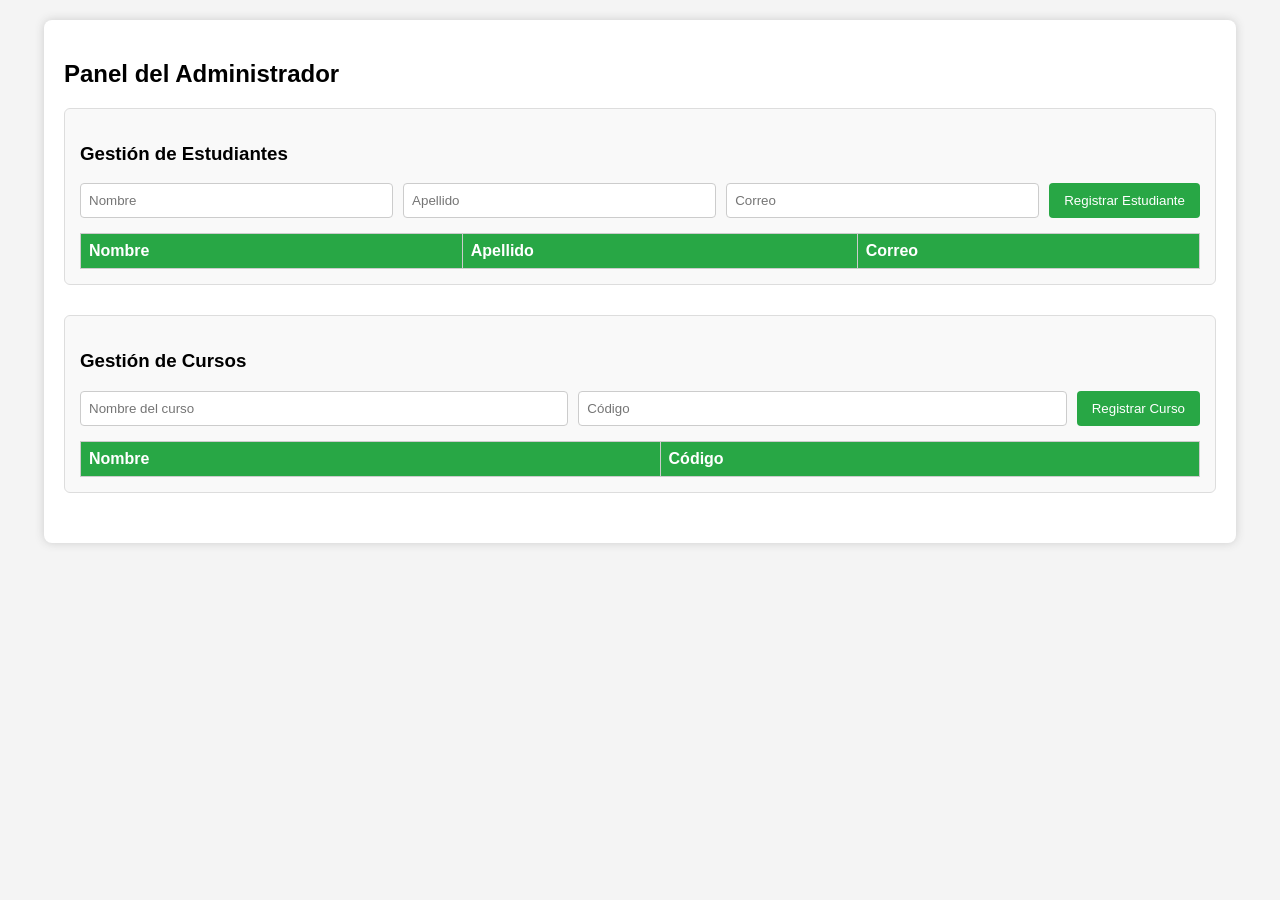
==== Frontend/admin.html @ 49c3d5e2 "Carga inicial del Proyecto" ====
<!DOCTYPE html>
<html lang="es">
<head>
    <meta charset="UTF-8">
    <meta name="viewport" content="width=device-width, initial-scale=1.0">
    <title>Panel Administrador</title>
    <link rel="stylesheet" href="styles.css">
</head>
<body>
    <div class="admin-container">
        <h2>Panel del Administrador</h2>

    <!-- Sección de Estudiantes -->
        <section>
            <h3>Gestión de Estudiantes</h3>
            <form id="formEstudiante">
                <input type="text" id="nombreEst" placeholder="Nombre" required>
                <input type="text" id="apellidoEst" placeholder="Apellido" required>
                <input type="email" id="correoEst" placeholder="Correo" required>
            <button type="submit">Registrar Estudiante</button>
            </form>
            <table id="tablaEstudiantes">
                <thead>
                    <tr>                               
                        <th>Nombre</th>
                        <th>Apellido</th>
                        <th>Correo</th>
                    </tr>
                </thead>
                <tbody></tbody>
            </table>
        </section>

        <!-- Sección de Cursos -->
        <section>
            <h3>Gestión de Cursos</h3>
            <form id="formCurso">
                <input type="text" id="nombreCurso" placeholder="Nombre del curso" required>
                <input type="text" id="codigoCurso" placeholder="Código" required>
                <button type="submit">Registrar Curso</button>
            </form>
            <table id="tablaCursos">
                <thead>
                    <tr>
                        <th>Nombre</th>
                        <th>Código</th>
                    </tr>
                </thead>
                <tbody></tbody>
            </table>
        </section>

    </div>
    
    <script src="script-admin.js"></script>
    
</body>
</html>
---- Frontend/styles.css ----
/*  =========================
    Pagina Index
    =========================    */
/* Estilo general para todo el sistema */
body {
    font-family: Arial, sans-serif;
    background: #f4f4f4;
    margin: 0;
    padding: 0;
}

/* Contenedor exclusivo del login */
.login-container {
  max-width: 300px;
  margin: 100px auto;
  padding: 20px;
  background: white;
  border-radius: 8px;
  box-shadow: 0 2px 8px rgba(0,0,0,0.1);
  box-sizing: border-box; /* Evita que padding expanda el contenedor */
}
.login-container h2 {
    text-align: center;
    margin-bottom: 15px;
    color: #007bff;
}

/* Formularios dentro del login */
.login-container form {
    display: flex;
    flex-direction: column; /* Inputs y boton en columna */
    
}

.login-container input,
.login-container button {
    width: 100%;
    padding: 10px;
    margin-bottom: 10px;
    border: 1px solid #ccc;
    border-radius: 4px;
    box-sizing: border-box; /* Evita que el padding rompa el ancho */
} 

/* Botón del login */
.login-container button {
    background: #007BFF;
    color: white;
    font-weight: bold;
    cursor: pointer;
}

.login-container button:hover {
    background: #0056b3;
}


/*  =========================
    Pagina Administrador
    =========================    */
/* Estilo general de la página */
/* Contenedor principal del panel administrador */
.admin-container {
    width: 90%;
    margin: 20px auto;
    background: #fff;
    padding: 20px;
    border-radius: 8px;
    box-shadow: 0 0 10px #ccc;
}

/* Secciones dentro del panel */
.admin-container section {
    margin-bottom: 30px;
    padding: 15px;
    border: 1px solid #ddd;
    border-radius: 6px;
    background: #f9f9f9;
}

/* Formularios del administrador */
.admin-container form {
    display: flex;
    gap: 10px;              /* Espacio entre inputs */
    flex-wrap: wrap;        /* Permite que los inputs bajen si no caben */
}
.admin-container input {
    flex: 1;                /* Ocupa espacio proporcional */
    min-width: 200px;
    border: 1px solid #ccc;
    border-radius: 4px;
    padding: 8px;
}
.admin-container button {
    flex: 0 0 auto;         /* Botón con tamaño fijo */
    background: #28a745;    /* Verde para diferenciar del login */
    color: white;
    border: none;
    padding: 10px 15px;
    border-radius: 4px;
    cursor: pointer;
}
.admin-container button:hover {
    background: #1e7e34;    /* Verde más oscuro al pasar el mouse */
}

/* Tablas del administrador */
.admin-container table {
    width: 100%;
    margin-top: 15px;
    border-collapse: collapse;
}
.admin-container th, .admin-container td {
    border: 1px solid #ccc;
    padding: 8px;
    text-align: left;
}
.admin-container th {
    background: #28a745;    /* Encabezado verde */
    color: white;
}

/*  =========================
    Pagina Docente
    =========================    */

/* --- Docente --- */
.docente-container {
    max-width: 800px;
    margin: auto;
    background: #ffffff;
    padding: 25px;
    border-radius: 10px;
    box-shadow: 0 3px 10px rgba(0,0,0,0.1);
}
.docente-container h2 {
    text-align: center;
    margin-bottom: 20px;
    color: #007bff;
}
.docente-container h3 {
    margin: 20px 0 10px;
    color: #333;
}

/* --- Formulario de notas --- */
#formNota {
  background: #f9f9f9;
  padding: 20px;
  border: 1px solid #ddd;
  border-radius: 8px;
  margin-bottom: 25px;
}
#formNota input {
    width: 100%;
    padding: 10px;
    margin-bottom: 12px;
    border: 1px solid #ccc;
    border-radius: 5px;
}
#formNota input:focus {
    border-color: #007bff;
    outline: none;
}
#formNota button {
    width: 100%;
    padding: 12px;
    background: #007bff;
    color: #fff;
    font-weight: bold;
    border: none;
    border-radius: 6px;
    cursor: pointer;
    transition: background 0.3s ease;
}
#formNota button:hover {
    background: #0056b3;
}

/* --- Tabla de notas --- */
#tablaNotas {
    width: 100%;
    border-collapse: collapse;
    margin-top: 20px;
}
#tablaNotas thead {
    background: #007bff;
    color: #fff;
}
#tablaNotas th, #tablaNotas td {
    padding: 12px;
    border: 1px solid #ddd;
    text-align: left;
}
#tablaNotas tr:nth-child(even) {
    background: #f2f2f2;
}

/*  =========================
    Pagina Estudiante
    =========================    */

/* --- Panel Estudiante --- */
.estudiante-container {
    max-width: 600px;
    margin: auto;
    background: #ffffff;
    padding: 25px;
    border-radius: 10px;
    box-shadow: 0 3px 10px rgba(0,0,0,0.1);
}
.estudiante-container h3 {
    margin: 20px 0 10px;
    color: #333;
    font-size: 1.2rem;
}

/* --- Tabla de notas estudiante --- */
#tablaNotasEstudiante {
    width: 100%;
    border-collapse: collapse;
    margin-top: 20px;
}
#tablaNotasEstudiante thead {
    background: #007bff;
    color: #fff;
}
#tablaNotasEstudiante th, #tablaNotasEstudiante td {
    padding: 12px;
    border: 1px solid #ddd;
    text-align: left;
}
#tablaNotasEstudiante tr:nth-child(even) {
    background: #f2f2f2;
}
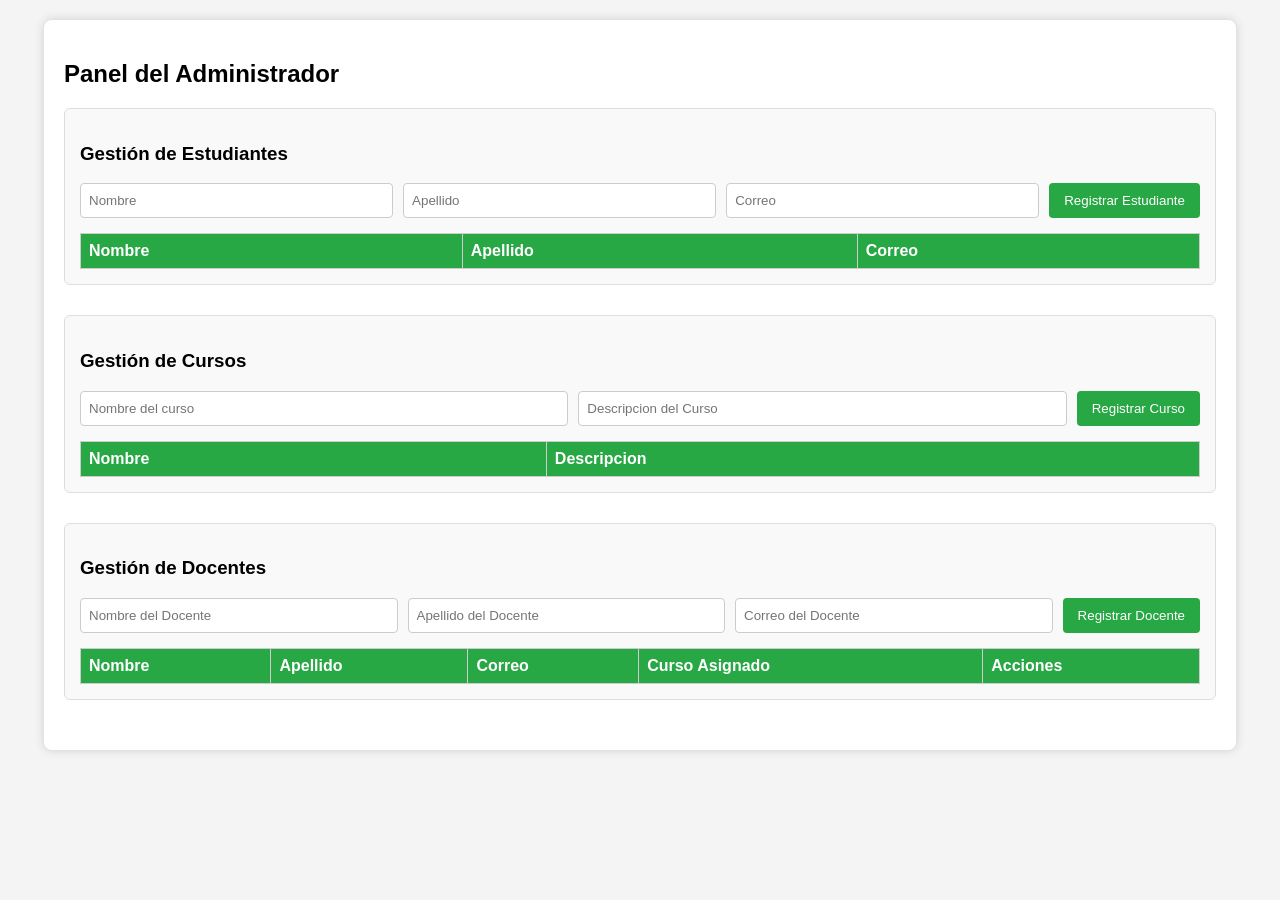
==== commit 7c5d894b: "Integrando backend y frontend" ====
--- a/Frontend/admin.html
+++ b/Frontend/admin.html
@@ -14,9 +14,9 @@
         <section>
             <h3>Gestión de Estudiantes</h3>
             <form id="formEstudiante">
-                <input type="text" id="nombreEst" placeholder="Nombre" required>
-                <input type="text" id="apellidoEst" placeholder="Apellido" required>
-                <input type="email" id="correoEst" placeholder="Correo" required>
+                <input type="text" id="nombreEstudiante" placeholder="Nombre" required>
+                <input type="text" id="apellidoEstudiante" placeholder="Apellido" required>
+                <input type="email" id="correoEstudiante" placeholder="Correo" required>
             <button type="submit">Registrar Estudiante</button>
             </form>
             <table id="tablaEstudiantes">
@@ -36,14 +36,37 @@
             <h3>Gestión de Cursos</h3>
             <form id="formCurso">
                 <input type="text" id="nombreCurso" placeholder="Nombre del curso" required>
-                <input type="text" id="codigoCurso" placeholder="Código" required>
+                <input type="text" id="descripcionCurso" placeholder="Descripcion del Curso" required>
                 <button type="submit">Registrar Curso</button>
             </form>
             <table id="tablaCursos">
                 <thead>
                     <tr>
                         <th>Nombre</th>
-                        <th>Código</th>
+                        <th>Descripcion</th>
+                    </tr>
+                </thead>
+                <tbody></tbody>
+            </table>
+        </section>
+
+        <!-- Sección de Docentes -->
+        <section>
+            <h3>Gestión de Docentes</h3>
+            <form id="formDocente">
+                <input type="text" id="nombreDocente" placeholder="Nombre del Docente" required>
+                <input type="text" id="apellidoDocente" placeholder="Apellido del Docente" required>
+                <input type="email" id="correoDocente" placeholder="Correo del Docente" required>
+                <button type="submit">Registrar Docente</button>
+            </form>
+            <table id="tablaDocentes">
+                <thead>
+                    <tr>
+                        <th>Nombre</th>
+                        <th>Apellido</th>
+                        <th>Correo</th>
+                        <th>Curso Asignado</th>
+                        <th>Acciones</th>
                     </tr>
                 </thead>
                 <tbody></tbody>
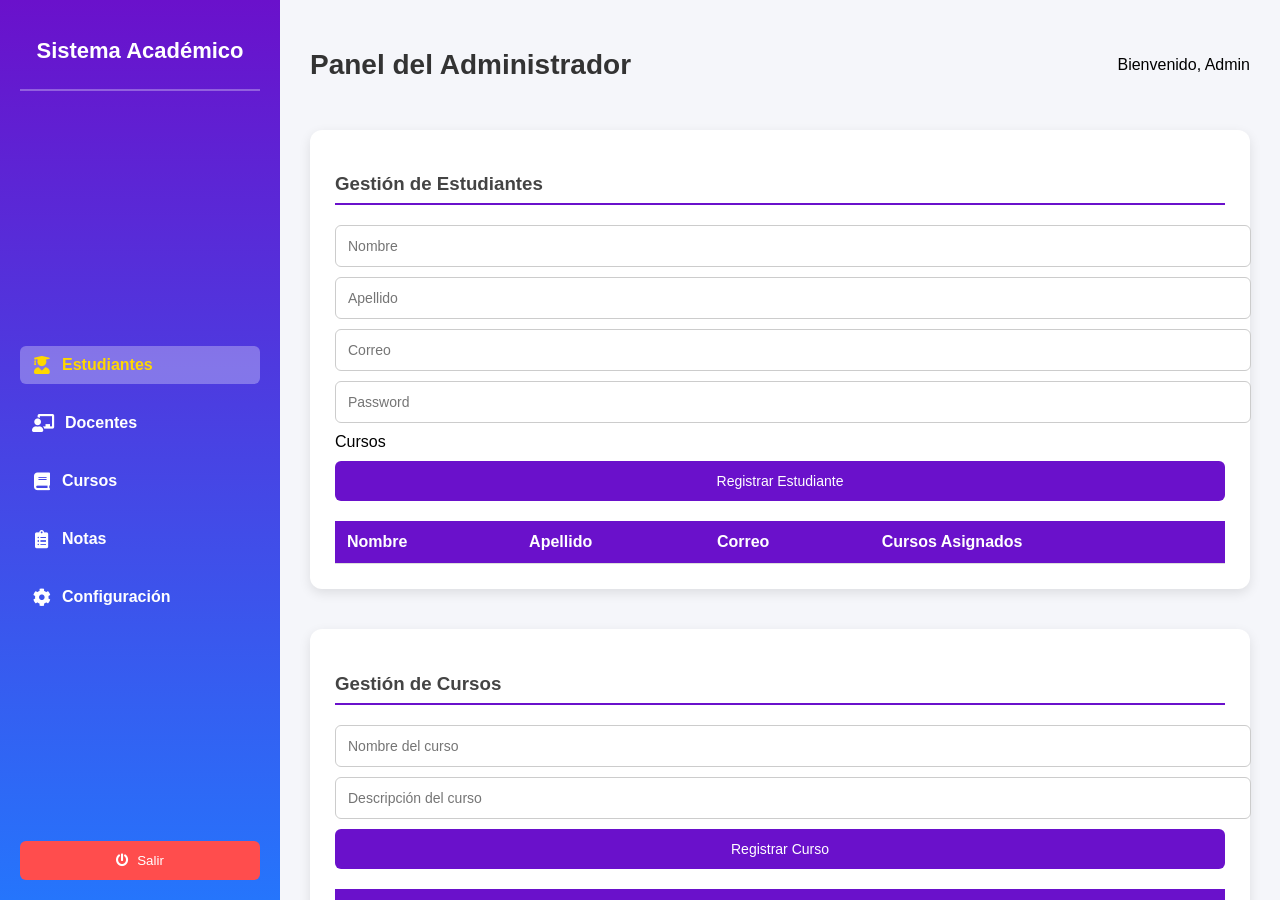
==== commit 6bd1d8b7: "Completo: Modificando interfaz" ====
--- a/Frontend/admin.html
+++ b/Frontend/admin.html
@@ -5,75 +5,110 @@
     <meta name="viewport" content="width=device-width, initial-scale=1.0">
     <title>Panel Administrador</title>
     <link rel="stylesheet" href="styles.css">
+    <link rel="stylesheet" href="https://cdnjs.cloudflare.com/ajax/libs/font-awesome/5.15.4/css/all.min.css">
 </head>
-<body>
-    <div class="admin-container">
-        <h2>Panel del Administrador</h2>
+<body class="admin-page">
+    <div class="admin-wrapper">
+        <!-- Sidebar -->
+        <aside class="sidebar">
+            <h2>Sistema Académico</h2>
+            <ul>
+                <li><a href="#estudiantes" class="active"><i class="fas fa-user-graduate"></i>Estudiantes</a></li>
+                <li><a href="#docentes"><i class="fas fa-chalkboard-teacher"></i>Docentes</a></li>
+                <li><a href="#cursos"><i class="fas fa-book"></i>Cursos</a></li>
+                <li><a href="#notas"><i class="fas fa-clipboard-list"></i>Notas</a></li>
+                <li><a href="#config"><i class="fas fa-cog"></i>Configuración</a></li>
+            </ul>
+            <button id="btnSalir"><i class="fas fa-power-off"></i> Salir</button>
+        </aside>
 
-    <!-- Sección de Estudiantes -->
-        <section>
-            <h3>Gestión de Estudiantes</h3>
-            <form id="formEstudiante">
-                <input type="text" id="nombreEstudiante" placeholder="Nombre" required>
-                <input type="text" id="apellidoEstudiante" placeholder="Apellido" required>
-                <input type="email" id="correoEstudiante" placeholder="Correo" required>
-            <button type="submit">Registrar Estudiante</button>
-            </form>
-            <table id="tablaEstudiantes">
-                <thead>
-                    <tr>                               
-                        <th>Nombre</th>
-                        <th>Apellido</th>
-                        <th>Correo</th>
-                    </tr>
-                </thead>
-                <tbody></tbody>
-            </table>
-        </section>
 
-        <!-- Sección de Cursos -->
-        <section>
-            <h3>Gestión de Cursos</h3>
-            <form id="formCurso">
-                <input type="text" id="nombreCurso" placeholder="Nombre del curso" required>
-                <input type="text" id="descripcionCurso" placeholder="Descripcion del Curso" required>
-                <button type="submit">Registrar Curso</button>
-            </form>
-            <table id="tablaCursos">
-                <thead>
-                    <tr>
-                        <th>Nombre</th>
-                        <th>Descripcion</th>
-                    </tr>
-                </thead>
-                <tbody></tbody>
-            </table>
-        </section>
+        <!-- Area Principal -->
+        <main class="main-content">
+            <header>
+                <h1>Panel del Administrador</h1>
+                <span>Bienvenido, Admin</span>
+            </header>
 
-        <!-- Sección de Docentes -->
-        <section>
-            <h3>Gestión de Docentes</h3>
-            <form id="formDocente">
-                <input type="text" id="nombreDocente" placeholder="Nombre del Docente" required>
-                <input type="text" id="apellidoDocente" placeholder="Apellido del Docente" required>
-                <input type="email" id="correoDocente" placeholder="Correo del Docente" required>
-                <button type="submit">Registrar Docente</button>
-            </form>
-            <table id="tablaDocentes">
-                <thead>
-                    <tr>
-                        <th>Nombre</th>
-                        <th>Apellido</th>
-                        <th>Correo</th>
-                        <th>Curso Asignado</th>
-                        <th>Acciones</th>
-                    </tr>
-                </thead>
-                <tbody></tbody>
-            </table>
-        </section>
+            <div class="admin-container">
+                
+                <!--Seccion de Estudiantes-->
+                <section id="estudiantes">
+                    <h3>Gestión de Estudiantes</h3>
+                    <form id="formEstudiante" class="formulario">
+                        <input type="text" id="nombreEstudiante" placeholder="Nombre" required>
+                        <input type="text" id="apellidoEstudiante" placeholder="Apellido" required>
+                        <input type="email" id="correoEstudiante" placeholder="Correo" required>
+                        <input type="password" id="passwordEstudiante" placeholder="Password" required>
 
-    </div>
+                        <label for="">Cursos</label>
+                        <div id="cursosEstudiante" class="cursos-grid"></div>
+
+                        <button type="submit">Registrar Estudiante</button>
+                    </form>
+
+                    <table id="tablaEstudiantes" class="tabla">
+                        <thead>
+                        <tr>
+                            <th>Nombre</th>
+                            <th>Apellido</th>
+                            <th>Correo</th>
+                            <th>Cursos Asignados</th>
+                        </tr>
+                        </thead>
+                        <tbody></tbody>
+                    </table>
+                </section>
+
+                <!-- Sección de Cursos-->
+                <section id="cursos">
+                    <h3>Gestión de Cursos</h3>
+                    <form id="formCurso" class="formulario">
+                        <input type="text" id="nombreCurso" placeholder="Nombre del curso" required>
+                        <input type="text" id="descripcionCurso" placeholder="Descripción del curso" required>
+                        <button type="submit">Registrar Curso</button>
+                    </form>
+
+                    <table id="tablaCursos" class="tabla">
+                        <thead>
+                            <tr>
+                                <th>Nombre</th>
+                                <th>Descripción</th>
+                            </tr>
+                        </thead>
+                        <tbody></tbody>
+                    </table>
+                </section>
+
+                <!-- Sección de Docentes -->
+                <section id="docentes">
+                    <h3>Gestión de Docentes</h3>
+                    <form id="formDocente" class="formulario">
+                        <input type="text" id="nombreDocente" placeholder="Nombre del Docente" required>
+                        <input type="text" id="apellidoDocente" placeholder="Apellido del Docente" required>
+                        <input type="email" id="correoDocente" placeholder="Correo del Docente" required>
+                        <input type="password" id="passwordDocente" placeholder="Password" required>
+
+                        <label>Cursos Asignados</label>
+                        <div id="cursosDocente" class="cursos-grid"></div>
+
+                        <button type="submit">Registrar Docente</button>
+                    </form>
+
+                    <table id="tablaDocentes" class="tabla">
+                        <thead>
+                            <tr>
+                                <th>Nombre</th>
+                                <th>Apellido</th>
+                                <th>Correo</th>
+                                <th>Cursos Asignados</th>
+                            </tr>
+                        </thead>
+                        <tbody></tbody>
+                    </table>
+                </section>
+            </div>
+        </main>
     
     <script src="script-admin.js"></script>
     
--- a/Frontend/styles.css
+++ b/Frontend/styles.css
@@ -1,6 +1,7 @@
 /*  =========================
     Pagina Index
     =========================    */
+
 /* Estilo general para todo el sistema */
 body {
     font-family: Arial, sans-serif;
@@ -9,7 +10,96 @@
     padding: 0;
 }
 
-/* Contenedor exclusivo del login */
+
+/* =======================
+/*Estilos para el Body Login*/
+body.login-page {
+  font-family: 'Roboto', sans-serif;
+  background: linear-gradient(135deg, #6a11cb, #2575fc);
+  height: 100vh;
+  margin: 0;
+  display: flex;
+  justify-content: center;
+  align-items: center;
+}
+
+.login-wrapper {
+  display: flex;
+  width: 900px;
+  height: 500px; /* altura fija para balancear */
+  background: #fff;
+  border-radius: 12px;
+  box-shadow: 0 8px 20px rgba(0,0,0,0.2);
+  overflow: hidden;
+
+}
+
+/* Columna izquierda */
+.login-left {
+  flex: 1;
+  background: linear-gradient(135deg, #6a11cb, #2575fc);
+  color: #fff;
+  padding: 40px;
+  display: flex;
+  flex-direction: column;
+  justify-content: center; /* centra verticalmente */
+  align-items: center;     /* centra horizontalmente */
+  text-align: center;
+
+}
+
+/* Columna derecha */
+.login-right {
+  flex: 1;
+  padding: 40px;
+  display: flex;
+  flex-direction: column;
+  justify-content: center; /* centra verticalmente */
+}
+.login-right h2 {
+  margin-bottom: 20px;
+  color: #333;
+}
+.login-right input {
+  width: 100%;
+  padding: 12px;
+  margin: 10px 0;
+  border: 1px solid #ccc;
+  border-radius: 6px;
+}
+.login-right input:focus {
+  border-color: #6a11cb;
+}
+
+.login-right button {
+  width: 100%;
+  padding: 12px;
+  background: #6a11cb;
+  color: #fff;
+  border: none;
+  border-radius: 6px;
+  cursor: pointer;
+  font-size: 16px;
+  transition: background 0.3s;
+}
+
+.login-right button:hover {
+  background: #2575fc;
+}
+#errorMsg {
+  color: red;
+  margin-top: 10px;
+}
+
+
+
+
+
+
+
+/*
+
+/* Contenedor exclusivo del login 
 .login-container {
   max-width: 300px;
   margin: 100px auto;
@@ -17,18 +107,19 @@
   background: white;
   border-radius: 8px;
   box-shadow: 0 2px 8px rgba(0,0,0,0.1);
-  box-sizing: border-box; /* Evita que padding expanda el contenedor */
-}
+  box-sizing: border-box; /* Evita que padding expanda el contenedor 
+} /*
+
 .login-container h2 {
     text-align: center;
     margin-bottom: 15px;
     color: #007bff;
 }
 
-/* Formularios dentro del login */
+/* Formularios dentro del login 
 .login-container form {
     display: flex;
-    flex-direction: column; /* Inputs y boton en columna */
+    flex-direction: column; /* Inputs y boton en columna 
     
 }
 
@@ -39,10 +130,10 @@
     margin-bottom: 10px;
     border: 1px solid #ccc;
     border-radius: 4px;
-    box-sizing: border-box; /* Evita que el padding rompa el ancho */
+    box-sizing: border-box; /* Evita que el padding rompa el ancho 
 } 
 
-/* Botón del login */
+/* Botón del login 
 .login-container button {
     background: #007BFF;
     color: white;
@@ -52,215 +143,414 @@
 
 .login-container button:hover {
     background: #0056b3;
-}
+}            
+    */
+     
 
 
 /*  =========================
     Pagina Administrador
     =========================    */
 /* Estilo general de la página */
-/* Contenedor principal del panel administrador */
-.admin-container {
-    width: 90%;
-    margin: 20px auto;
+/* General */
+
+body.admin-page {
+    margin: 0;
+    font-family: 'Roboto', sans-serif;
+    background: #f0f2f5;
+}
+
+.admin-wrapper {
+    display: flex;
+    height: 100vh;
+
+}
+
+/* Sidebar */
+.sidebar {
+    width: 240px;
+    background: linear-gradient(180deg, #6a11cb, #2575fc);
+    color: #fff;
+    padding: 20px;
+    display: flex;
+    flex-direction: column;
+    justify-content: space-between;
+
+}
+.sidebar ul li a.active {
+    background: rgba(255,255,255,0.3);
+    color: #ffd700;
+    font-weight: bold;
+}
+.sidebar h2 {
+    margin-bottom: 30px;
+    font-size: 22px;
+    text-align: center;
+    border-bottom: 2px solid rgba(255,255,255,0.3);
+    padding-bottom: 25px;
+
+
+}
+.sidebar ul {
+    list-style: none;
+    padding: 0;
+    margin: 0;
+
+}
+
+.sidebar ul li {
+    margin: 20px 0;
+}
+.sidebar ul li a i {
+    font-size: 18px;    /* tamaño uniforme de íconos */
+    min-width: 20px;    /* reserva espacio para que todos queden alineados */
+    text-align: center;
+}
+
+.sidebar ul li a {
+    color: #fff;
+    text-decoration: none;
+    font-weight: bold;
+    display: flex;
+    align-items: center;
+    gap: 10px;
+    padding: 10px 12px;
+    border-radius: 6px;
+    transition: background 0.3s, color 0.3s;
+}
+.sidebar ul li a:hover {
+    background: rgba(255,255,255,0.2);
+    color: #ffd700;
+
+}
+#btnSalir {
+    background: #ff4d4d;
+    color: #fff;
+    border: none;
+    padding: 12px;
+    border-radius: 6px;
+    cursor: pointer;
+    transition: background 0.3s;
+    display: flex;
+    align-items: center;
+    gap: 8px;
+    justify-content: center;
+}
+#btnSalir:hover {
+    background: #cc0000;
+}
+
+/* Área principal */
+.main-content {
+    flex: 1;
+    padding: 30px;
+    background: #f5f6fa;
+    overflow-y: auto;
+
+}
+header {
+    display: flex;
+    justify-content: space-between;
+    align-items: center;
+    margin-bottom: 30px;
+
+}
+header h1 {
+    font-size: 28px;
+    color: #333;
+
+}
+
+/* Contenedor de secciones */
+.admin-container section {
+    margin-bottom: 40px;
     background: #fff;
-    padding: 20px;
-    border-radius: 8px;
-    box-shadow: 0 0 10px #ccc;
-}
-
-/* Secciones dentro del panel */
-.admin-container section {
-    margin-bottom: 30px;
-    padding: 15px;
-    border: 1px solid #ddd;
+    padding: 25px;
+    border-radius: 12px;
+    box-shadow: 0 4px 12px rgba(0,0,0,0.1);
+
+}
+.admin-container h3 {
+    margin-bottom: 20px;
+    color: #444;
+    border-bottom: 2px solid #6a11cb;
+    padding-bottom: 8px;
+}
+
+/* Formularios */
+.formulario input,
+.formulario button {
+    display: block;
+    width: 100%;
+    margin: 10px 0;
+    padding: 12px;
     border-radius: 6px;
+    border: 1px solid #ccc;
+    font-size: 14px;
+}
+.formulario input:focus {
+    border-color: #6a11cb;
+    outline: none;
+}
+.formulario button {
+    background: #6a11cb;
+    color: #fff;
+    border: none;
+    cursor: pointer;
+    transition: background 0.3s;
+
+}
+.formulario button:hover {
+    background: #2575fc;
+}
+
+/* Tablas */
+.tabla {
+    width: 100%;
+    border-collapse: collapse;
+    margin-top: 20px;
+
+}
+.tabla th, .tabla td {
+    padding: 12px;
+    text-align: left;
+    border-bottom: 1px solid #ddd;
+}
+.tabla th {
+    background: #6a11cb;
+    color: #fff;
+}
+
+.tabla tr:nth-child(even) {
     background: #f9f9f9;
 }
 
-/* Formularios del administrador */
-.admin-container form {
-    display: flex;
-    gap: 10px;              /* Espacio entre inputs */
-    flex-wrap: wrap;        /* Permite que los inputs bajen si no caben */
-}
-.admin-container input {
-    flex: 1;                /* Ocupa espacio proporcional */
-    min-width: 200px;
-    border: 1px solid #ccc;
-    border-radius: 4px;
-    padding: 8px;
-}
-.admin-container button {
-    flex: 0 0 auto;         /* Botón con tamaño fijo */
-    background: #28a745;    /* Verde para diferenciar del login */
-    color: white;
+.tabla tr:hover {
+    background: #eef;
+}
+
+/* Botones de acción dentro de tablas */
+.btn-editar {
+    background: #2575fc;
+    color: #fff;
+    padding: 6px 10px;
     border: none;
-    padding: 10px 15px;
     border-radius: 4px;
     cursor: pointer;
 }
-.admin-container button:hover {
-    background: #1e7e34;    /* Verde más oscuro al pasar el mouse */
-}
-
-/* Tablas del administrador */
-.admin-container table {
-    width: 100%;
-    margin-top: 15px;
-    border-collapse: collapse;
-}
-.admin-container th, .admin-container td {
-    border: 1px solid #ccc;
-    padding: 8px;
-    text-align: left;
-}
-.admin-container th {
-    background: #28a745;    /* Encabezado verde */
-    color: white;
-}
+.btn-eliminar {
+    background: #ff4d4d;
+    color: #fff;
+    padding: 6px 10px;
+    border: none;
+    border-radius: 4px;
+    cursor: pointer;
+}
+.btn-editar:hover { background: #1a5edb; }
+.btn-eliminar:hover { background: #cc0000; }
+
+/*Para check box que lo genera el script */
+.opcion {
+  display: flex;
+  justify-content: space-between; /* nombre a la izquierda, checkbox a la derecha */
+  align-items: center;
+  margin-bottom: 6px;
+}
+#cursosEstudiante input[type="checkbox"],
+#cursosDocente input[type="checkbox"] {
+  display: block;
+  margin-left: auto;    /* empuja los checkboxes a la derecha */
+}
+
+
+
+
 
 /*  =========================
-    Pagina Docente
+    Panel Docente
     =========================    */
 
-/* --- Docente --- */
-.docente-container {
-    max-width: 800px;
-    margin: auto;
+/* Contenedor principal */
+.docente-panel {
+  max-width: 1200px;
+  margin: 30px auto;
+  padding: 25px;
+  background: #ffffff;
+  border-radius: 12px;
+  box-shadow: 0 6px 18px rgba(0,0,0,0.1);
+  font-family: "Segoe UI", Tahoma, Geneva, Verdana, sans-serif;
+}
+
+/* Títulos */
+.docente-panel h2 {
+  font-size: 2rem;
+  color: #2c3e50;
+  margin-bottom: 20px;
+  text-align: center;
+}
+.docente-panel h3 {
+  font-size: 1.4rem;
+  color: #34495e;
+  margin: 15px 0;
+  border-left: 4px solid #3498db;
+  padding-left: 8px;
+}
+
+/* Tablas generales */
+.docente-panel table {
+  width: 100%;
+  border-collapse: collapse;
+  margin-top: 15px;
+  font-size: 0.95rem;
+}
+.docente-panel th, 
+.docente-panel td {
+  border: 1px solid #e0e0e0;
+  padding: 10px;
+  text-align: center;
+}
+.docente-panel th {
+  background: #3498db;
+  color: #fff;
+  font-weight: 600;
+}
+.docente-panel tr:nth-child(even) {
+  background: #f9f9f9;
+}
+
+/* Botones */
+.docente-panel button {
+  background: #3498db;
+  color: #fff;
+  border: none;
+  padding: 8px 14px;
+  border-radius: 6px;
+  cursor: pointer;
+  transition: background 0.3s ease;
+}
+.docente-panel button:hover {
+  background: #2980b9;
+}
+
+/* Inputs de notas */
+.docente-panel input[type="number"] {
+  width: 70px;
+  padding: 6px;
+  border: 1px solid #ccc;
+  border-radius: 6px;
+  text-align: center;
+  font-size: 0.9rem;
+}
+.docente-panel input[readonly] {
+  background: #f0f0f0;
+  color: #555;
+}
+
+/* Secciones */
+.docente-cursos, 
+.docente-estudiantes {
+  margin-bottom: 25px;
+}
+
+/* Animación suave al cargar */
+.docente-panel tbody tr {
+  transition: background 0.2s ease;
+}
+.docente-panel tbody tr:hover {
+  background: #ecf6ff;
+}
+
+
+/*  =========================
+    Pagina Estudiante
+    =========================    */
+
+/* --- Panel Estudiante --- */
+.estudiante-panel {
+    max-width: 900px;
+    margin: 30px auto;
     background: #ffffff;
     padding: 25px;
     border-radius: 10px;
     box-shadow: 0 3px 10px rgba(0,0,0,0.1);
 }
-.docente-container h2 {
+
+/* Títulos */
+.estudiante-panel h2 {
+    color: #2c3e50;
+    margin-bottom: 20px;
     text-align: center;
-    margin-bottom: 20px;
-    color: #007bff;
-}
-.docente-container h3 {
-    margin: 20px 0 10px;
-    color: #333;
-}
-
-/* --- Formulario de notas --- */
-#formNota {
-  background: #f9f9f9;
-  padding: 20px;
-  border: 1px solid #ddd;
-  border-radius: 8px;
-  margin-bottom: 25px;
-}
-#formNota input {
-    width: 100%;
-    padding: 10px;
-    margin-bottom: 12px;
-    border: 1px solid #ccc;
-    border-radius: 5px;
-}
-#formNota input:focus {
-    border-color: #007bff;
-    outline: none;
-}
-#formNota button {
-    width: 100%;
-    padding: 12px;
-    background: #007bff;
-    color: #fff;
-    font-weight: bold;
-    border: none;
-    border-radius: 6px;
-    cursor: pointer;
-    transition: background 0.3s ease;
-}
-#formNota button:hover {
-    background: #0056b3;
-}
-
-/* --- Tabla de notas --- */
-#tablaNotas {
+}
+.estudiante-panel h3 {
+    color: #34495e;
+    margin-bottom: 10px;
+}
+
+/* Tablas */
+.estudiante-panel table {
     width: 100%;
     border-collapse: collapse;
-    margin-top: 20px;
-}
-#tablaNotas thead {
-    background: #007bff;
-    color: #fff;
-}
-#tablaNotas th, #tablaNotas td {
-    padding: 12px;
-    border: 1px solid #ddd;
+    margin-bottom: 20px;
+}
+.estudiante-panel thead {
+    background-color: #2c3e50;
+    color: #fff;
+}
+.estudiante-panel th,
+.estudiante-panel td {
+    padding: 10px;
     text-align: left;
-}
-#tablaNotas tr:nth-child(even) {
-    background: #f2f2f2;
-}
-
-/*  =========================
-    Pagina Estudiante
-    =========================    */
-
-/* --- Panel Estudiante --- */
-.estudiante-container {
-    max-width: 600px;
-    margin: auto;
-    background: #ffffff;
-    padding: 25px;
-    border-radius: 10px;
-    box-shadow: 0 3px 10px rgba(0,0,0,0.1);
-}
-.estudiante-container h3 {
-    margin: 20px 0 10px;
-    color: #333;
-    font-size: 1.2rem;
-}
-
-/* --- Tabla de notas estudiante --- */
-#tablaNotasEstudiante {
-    width: 100%;
-    border-collapse: collapse;
-    margin-top: 20px;
-}
-#tablaNotasEstudiante thead {
-    background: #007bff;
-    color: #fff;
-}
-#tablaNotasEstudiante th, #tablaNotasEstudiante td {
-    padding: 12px;
-    border: 1px solid #ddd;
-    text-align: left;
-}
-#tablaNotasEstudiante tr:nth-child(even) {
-    background: #f2f2f2;
-}
-
-
-
-
-
-
-
-
-
-
-
-
-
-
-
-
-
-
-
-
-
-
-
-
-
-
-
-
-
-
-
+    border-bottom: 1px solid #ddd;
+}
+
+/* Botones */
+.estudiante-panel button {
+    background-color: #3498db;
+    color: #fff;
+    border: none;
+    padding: 6px 12px;
+    border-radius: 4px;
+    cursor: pointer;
+    transition: background 0.3s;
+}
+.estudiante-panel button:hover {
+    background-color: #2980b9;
+}
+
+/* Promedio destacado */
+.estudiante-panel .tabla-notas td:last-child {
+    font-weight: bold;
+    color: #27ae60;
+}
+
+
+
+
+
+
+
+
+
+
+
+
+
+
+
+
+
+
+
+
+
+
+
+
+
+
+
+
+
+
+
+
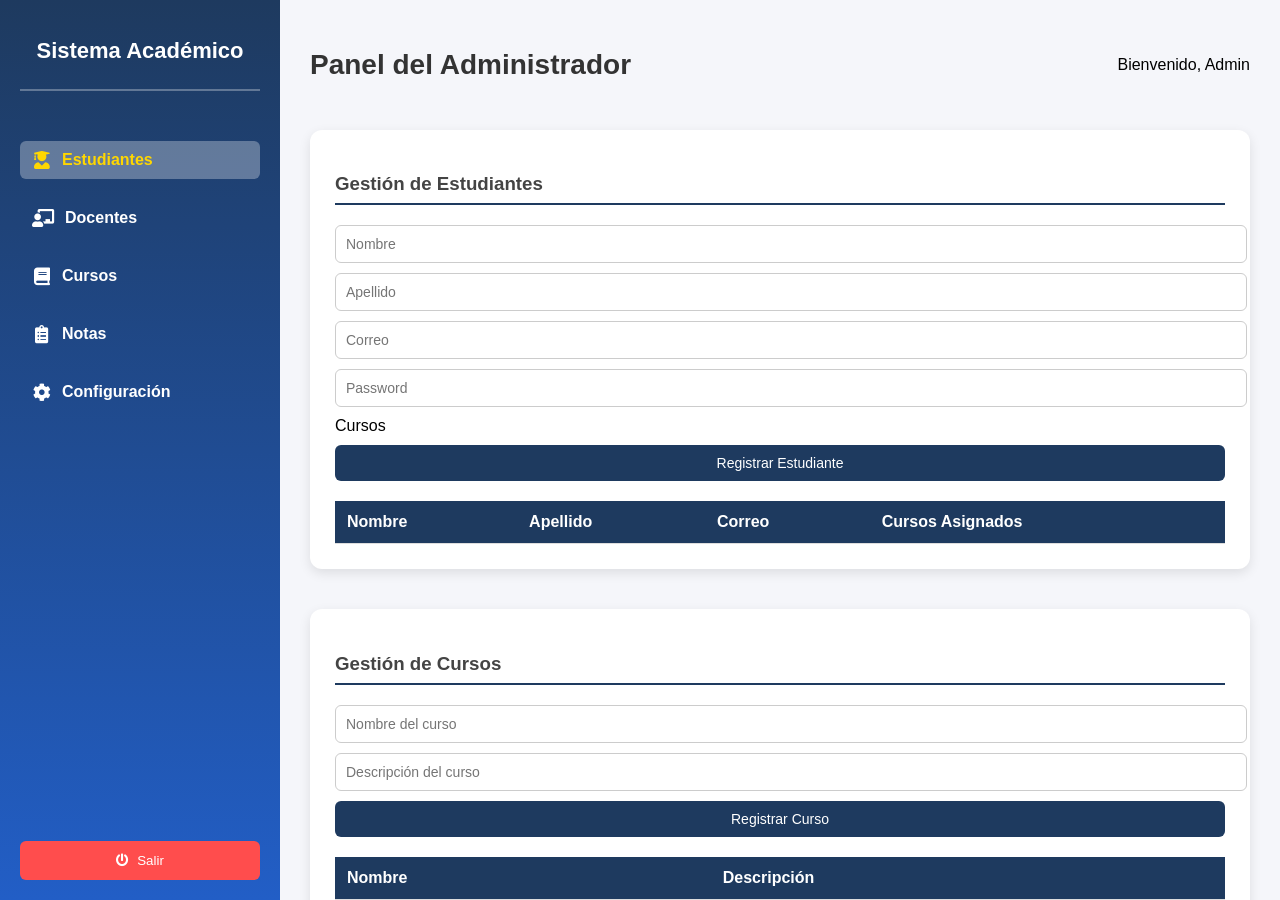
==== commit 942740f1: "Diseños finales" ====
--- a/Frontend/admin.html
+++ b/Frontend/admin.html
@@ -30,8 +30,7 @@
                 <span>Bienvenido, Admin</span>
             </header>
 
-            <div class="admin-container">
-                
+            <div class="admin-container">                
                 <!--Seccion de Estudiantes-->
                 <section id="estudiantes">
                     <h3>Gestión de Estudiantes</h3>
--- a/Frontend/styles.css
+++ b/Frontend/styles.css
@@ -92,62 +92,6 @@
 }
 
 
-
-
-
-
-
-/*
-
-/* Contenedor exclusivo del login 
-.login-container {
-  max-width: 300px;
-  margin: 100px auto;
-  padding: 20px;
-  background: white;
-  border-radius: 8px;
-  box-shadow: 0 2px 8px rgba(0,0,0,0.1);
-  box-sizing: border-box; /* Evita que padding expanda el contenedor 
-} /*
-
-.login-container h2 {
-    text-align: center;
-    margin-bottom: 15px;
-    color: #007bff;
-}
-
-/* Formularios dentro del login 
-.login-container form {
-    display: flex;
-    flex-direction: column; /* Inputs y boton en columna 
-    
-}
-
-.login-container input,
-.login-container button {
-    width: 100%;
-    padding: 10px;
-    margin-bottom: 10px;
-    border: 1px solid #ccc;
-    border-radius: 4px;
-    box-sizing: border-box; /* Evita que el padding rompa el ancho 
-} 
-
-/* Botón del login 
-.login-container button {
-    background: #007BFF;
-    color: white;
-    font-weight: bold;
-    cursor: pointer;
-}
-
-.login-container button:hover {
-    background: #0056b3;
-}            
-    */
-     
-
-
 /*  =========================
     Pagina Administrador
     =========================    */
@@ -169,12 +113,12 @@
 /* Sidebar */
 .sidebar {
     width: 240px;
-    background: linear-gradient(180deg, #6a11cb, #2575fc);
+    background: linear-gradient(180deg, #1e3a5f, #225ec6);
     color: #fff;
     padding: 20px;
     display: flex;
     flex-direction: column;
-    justify-content: space-between;
+    /* justify-content: space-between; */
 
 }
 .sidebar ul li a.active {
@@ -188,8 +132,6 @@
     text-align: center;
     border-bottom: 2px solid rgba(255,255,255,0.3);
     padding-bottom: 25px;
-
-
 }
 .sidebar ul {
     list-style: none;
@@ -235,6 +177,7 @@
     align-items: center;
     gap: 8px;
     justify-content: center;
+    margin-top: auto;
 }
 #btnSalir:hover {
     background: #cc0000;
@@ -268,32 +211,43 @@
     padding: 25px;
     border-radius: 12px;
     box-shadow: 0 4px 12px rgba(0,0,0,0.1);
+    
 
 }
 .admin-container h3 {
     margin-bottom: 20px;
     color: #444;
-    border-bottom: 2px solid #6a11cb;
+    border-bottom: 2px solid #1e3a5f;
     padding-bottom: 8px;
 }
 
 /* Formularios */
-.formulario input,
+.formulario input {
+    display: block;
+    width: 100%;
+    font-size: 14px;
+    margin: 10px 0;
+    font-size: 14px;
+    padding: 10px;
+   
+    margin-top: 5px;
+    border: 1px solid #ccc;
+    border-radius: 6px;
+    font-size: 14px;
+}
+.formulario input:focus {
+    border-color: #1e3a5f;
+    outline: none;
+}
 .formulario button {
     display: block;
     width: 100%;
     margin: 10px 0;
-    padding: 12px;
+    padding: 10px;
     border-radius: 6px;
     border: 1px solid #ccc;
     font-size: 14px;
-}
-.formulario input:focus {
-    border-color: #6a11cb;
-    outline: none;
-}
-.formulario button {
-    background: #6a11cb;
+    background: #1e3a5f;
     color: #fff;
     border: none;
     cursor: pointer;
@@ -301,7 +255,7 @@
 
 }
 .formulario button:hover {
-    background: #2575fc;
+    background: #1f60cf;
 }
 
 /* Tablas */
@@ -317,7 +271,7 @@
     border-bottom: 1px solid #ddd;
 }
 .tabla th {
-    background: #6a11cb;
+    background: #1e3a5f;
     color: #fff;
 }
 
@@ -364,100 +318,148 @@
 
 
 
-
-
 /*  =========================
     Panel Docente
     =========================    */
-
-/* Contenedor principal */
-.docente-panel {
-  max-width: 1200px;
-  margin: 30px auto;
-  padding: 25px;
-  background: #ffffff;
-  border-radius: 12px;
-  box-shadow: 0 6px 18px rgba(0,0,0,0.1);
-  font-family: "Segoe UI", Tahoma, Geneva, Verdana, sans-serif;
-}
-
-/* Títulos */
-.docente-panel h2 {
-  font-size: 2rem;
-  color: #2c3e50;
-  margin-bottom: 20px;
-  text-align: center;
-}
-.docente-panel h3 {
-  font-size: 1.4rem;
-  color: #34495e;
-  margin: 15px 0;
-  border-left: 4px solid #3498db;
-  padding-left: 8px;
-}
-
-/* Tablas generales */
-.docente-panel table {
-  width: 100%;
-  border-collapse: collapse;
-  margin-top: 15px;
-  font-size: 0.95rem;
-}
-.docente-panel th, 
-.docente-panel td {
-  border: 1px solid #e0e0e0;
-  padding: 10px;
-  text-align: center;
-}
-.docente-panel th {
-  background: #3498db;
-  color: #fff;
-  font-weight: 600;
-}
-.docente-panel tr:nth-child(even) {
-  background: #f9f9f9;
-}
-
-/* Botones */
-.docente-panel button {
-  background: #3498db;
-  color: #fff;
-  border: none;
-  padding: 8px 14px;
-  border-radius: 6px;
-  cursor: pointer;
-  transition: background 0.3s ease;
-}
-.docente-panel button:hover {
-  background: #2980b9;
-}
-
-/* Inputs de notas */
-.docente-panel input[type="number"] {
-  width: 70px;
-  padding: 6px;
-  border: 1px solid #ccc;
-  border-radius: 6px;
-  text-align: center;
-  font-size: 0.9rem;
-}
-.docente-panel input[readonly] {
-  background: #f0f0f0;
-  color: #555;
+.docente-page {
+    margin: 0;
+    display: flex;
+    font-family: 'Segoe UI', sans-serif;
+    background-color: #f4f6f9;
+}
+
+/* Barra lateral exclusiva docente */
+.docente-sidebar {
+    width: 220px;
+    background-color: #1e3a5f;
+    color: white;
+    padding: 20px;
+    height: 100vh;
+}
+.docente-sidebar h2 {
+    margin-bottom: 30px;
+    font-size: 20px;
+}
+.docente-sidebar ul {
+    list-style: none;
+    padding: 0;
+}
+.docente-sidebar ul li a {
+    display: block;
+    color: white;
+    padding: 10px;
+    text-decoration: none;
+    border-radius: 4px;
+}
+.docente-sidebar ul li a.docente-active,
+.docente-sidebar ul li a:hover {
+    background-color: #2e5c8a;
+}
+
+/* Contenido principal exclusivo docente */
+.docente-main {
+    flex-grow: 1;
+    padding: 20px;
+}
+.docente-header {
+    display: flex;
+    justify-content: space-between;
+    align-items: center;
+    margin-bottom: 20px;
+}
+.docente-header h2 {
+    margin: 0;
+    font-size: 24px;
+}
+#docenteSalir {
+    background-color: #d9534f;
+    color: white;
+    border: none;
+    padding: 8px 16px;
+    border-radius: 4px;
+    cursor: pointer;
 }
 
 /* Secciones */
-.docente-cursos, 
+.docente-cursos,
 .docente-estudiantes {
-  margin-bottom: 25px;
-}
-
-/* Animación suave al cargar */
-.docente-panel tbody tr {
-  transition: background 0.2s ease;
-}
-.docente-panel tbody tr:hover {
-  background: #ecf6ff;
+    background-color: white;
+    padding: 20px;
+    margin-bottom: 20px;
+    border-radius: 8px;
+    box-shadow: 0 0 5px rgba(0,0,0,0.1);
+}
+.docente-cursos h3,
+.docente-estudiantes h3 {
+    margin-top: 0;
+    font-size: 18px;
+    color: #1e3a5f;
+}
+
+/* Tablas exclusivas docente */
+.docente-tabla-cursos,
+.docente-tabla-estudiantes {
+    width: 100%;
+    border-collapse: collapse;
+    margin-top: 10px;
+}
+.docente-tabla-cursos th,
+.docente-tabla-cursos td,
+.docente-tabla-estudiantes th,
+.docente-tabla-estudiantes td {
+    padding: 10px;
+    text-align: left;
+    border-bottom: 1px solid #ddd;
+}
+.docente-tabla-cursos th,
+.docente-tabla-estudiantes th {
+    background-color: #1e3a5f;
+    color: white;
+}
+.docente-tabla-cursos tr:nth-child(even),
+.docente-tabla-estudiantes tr:nth-child(even) {
+    background-color: #f9f9f9;
+}
+
+/* Botones exclusivos docente */
+.btn-ver-estudiantes {
+    background-color: #337ab7;
+    color: white;
+    border: none;
+    padding: 6px 12px;
+    border-radius: 4px;
+    cursor: pointer;
+}
+.btn-guardar-nota {
+    background-color: #5cb85c;
+    color: white;
+    border: none;
+    padding: 6px 12px;
+    border-radius: 4px;
+    cursor: pointer;
+}
+input[type="number"] {
+    width: 60px;
+    padding: 4px;
+    border: 1px solid #ccc;
+    border-radius: 4px;
+}
+
+/* Toas flotante para dice que nota fue guardada */
+.toast {
+    position: fixed;
+    bottom: 20px;
+    right: 20px;
+    background: #5cb85c;
+    color: white;
+    padding: 12px 20px;
+    border-radius: 6px;
+    box-shadow: 0 2px 6px rgba(0,0,0,0.2);
+    opacity: 0;
+    transition: opacity 0.5s ease;
+}
+.toast.show {
+    opacity: 1;
 }
 
 
@@ -465,92 +467,150 @@
     Pagina Estudiante
     =========================    */
 
-/* --- Panel Estudiante --- */
-.estudiante-panel {
-    max-width: 900px;
-    margin: 30px auto;
-    background: #ffffff;
-    padding: 25px;
-    border-radius: 10px;
-    box-shadow: 0 3px 10px rgba(0,0,0,0.1);
-}
-
-/* Títulos */
-.estudiante-panel h2 {
-    color: #2c3e50;
+/* --- Body Estudiante --- */
+.estudiante-page {
+    margin: 0;
+    display: flex;
+    font-family: 'Segoe UI', sans-serif;
+    background-color: #f4f6f9;
+}
+
+/* Barra lateral exclusiva estudiante */
+.estudiante-sidebar {
+    width: 220px;
+    background-color: #1e3a5f;
+    color: white;
+    padding: 20px;
+    height: 100vh;
+}
+.estudiante-sidebar h2 {
+    margin-bottom: 30px;
+    font-size: 20px;
+}
+.estudiante-sidebar ul {
+    list-style: none;
+    padding: 0;
+}
+.estudiante-sidebar ul li a {
+    display: block;
+    color: white;
+    padding: 10px;
+    text-decoration: none;
+    border-radius: 4px;
+}
+.estudiante-sidebar ul li a.estudiante-active,
+.estudiante-sidebar ul li a:hover {
+    background-color: #2e5c8a;
+}
+
+/* Contenido principal exclusivo estudiante */
+.estudiante-main {
+    flex-grow: 1;
+    padding: 20px;
+}
+.estudiante-header {
+    display: flex;
+    justify-content: space-between;
+    align-items: center;
     margin-bottom: 20px;
-    text-align: center;
-}
-.estudiante-panel h3 {
-    color: #34495e;
-    margin-bottom: 10px;
-}
-
-/* Tablas */
-.estudiante-panel table {
+}
+
+.estudiante-header h2 {
+    margin: 0;
+    font-size: 24px;
+}
+
+#estudianteSalir {
+    background-color: #d9534f;
+    color: white;
+    border: none;
+    padding: 8px 16px;
+    border-radius: 4px;
+    cursor: pointer;
+}
+
+
+/* Secciones */
+.estudiante-cursos,
+.estudiante-notas {
+    background-color: white;
+    padding: 20px;
+    margin-bottom: 20px;
+    border-radius: 8px;
+    box-shadow: 0 0 5px rgba(0,0,0,0.1);
+}
+
+.estudiante-cursos h3,
+.estudiante-notas h3 {
+    margin-top: 0;
+    font-size: 18px;
+    color: #1e3a5f;
+}
+
+/* Tablas exclusivas estudiante */
+.estudiante-tabla-cursos,
+.estudiante-tabla-notas {
     width: 100%;
     border-collapse: collapse;
-    margin-bottom: 20px;
-}
-.estudiante-panel thead {
-    background-color: #2c3e50;
-    color: #fff;
-}
-.estudiante-panel th,
-.estudiante-panel td {
+    margin-top: 10px;
+}
+
+.estudiante-tabla-cursos th,
+.estudiante-tabla-cursos td,
+.estudiante-tabla-notas th,
+.estudiante-tabla-notas td {
     padding: 10px;
     text-align: left;
     border-bottom: 1px solid #ddd;
 }
 
-/* Botones */
-.estudiante-panel button {
-    background-color: #3498db;
-    color: #fff;
+.estudiante-tabla-cursos th,
+.estudiante-tabla-notas th {
+    background-color: #1e3a5f;
+    color: white;
+}
+
+.estudiante-tabla-cursos tr:nth-child(even),
+.estudiante-tabla-notas tr:nth-child(even) {
+    background-color: #f9f9f9;
+}
+
+/* Boton ver nota */
+.btn-ver-notas {
+    background-color: #337ab7;
+    color: white;
     border: none;
     padding: 6px 12px;
     border-radius: 4px;
     cursor: pointer;
-    transition: background 0.3s;
-}
-.estudiante-panel button:hover {
-    background-color: #2980b9;
-}
-
-/* Promedio destacado */
-.estudiante-panel .tabla-notas td:last-child {
-    font-weight: bold;
-    color: #27ae60;
-}
-
-
-
-
-
-
-
-
-
-
-
-
-
-
-
-
-
-
-
-
-
-
-
-
-
-
-
-
-
-
-
-
+}
+
+
+
+
+
+
+
+
+
+
+
+
+
+
+
+
+
+
+
+
+
+
+
+
+
+
+
+
+
+
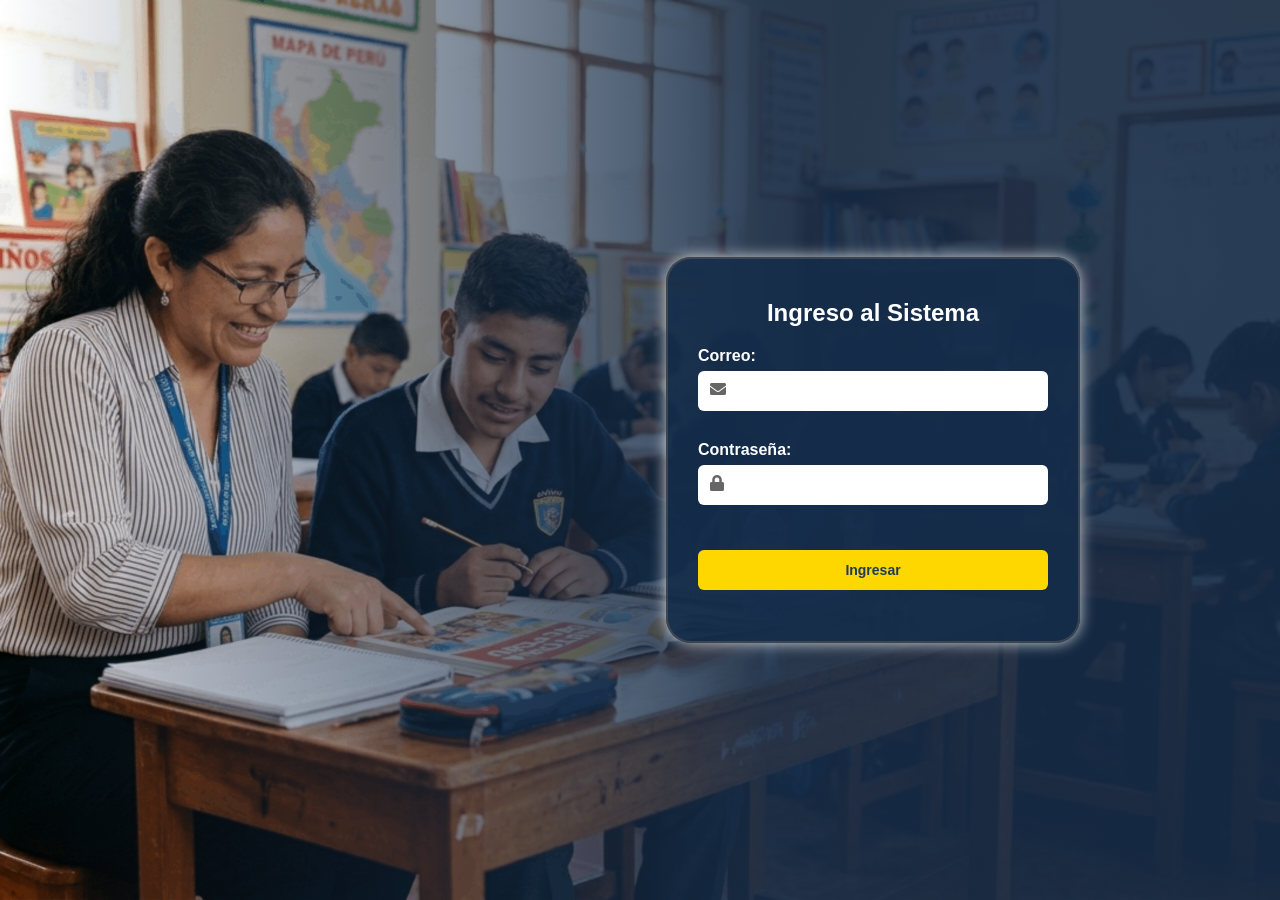
==== commit 027d5886: "Proyecto completo" ====
--- a/Frontend/admin.html
+++ b/Frontend/admin.html
@@ -5,13 +5,23 @@
     <meta name="viewport" content="width=device-width, initial-scale=1.0">
     <title>Panel Administrador</title>
     <link rel="stylesheet" href="styles.css">
+    <!-- Librería de iconos Font Awesome -->
     <link rel="stylesheet" href="https://cdnjs.cloudflare.com/ajax/libs/font-awesome/5.15.4/css/all.min.css">
 </head>
+<!-- Clase para estilos al panel administrador-->
 <body class="admin-page">
+
     <div class="admin-wrapper">
-        <!-- Sidebar -->
+        <!-- Sidebar de navegación -->
         <aside class="sidebar">
+            
+            <!-- Caja para el Logo institucional -->
+            <div class="logo-admin">
+                <img src="./Images/Colegio Logo.png" alt="Logo Institucional" class="logo">
+            </div>
             <h2>Sistema Académico</h2>
+
+            <!-- Menú de navegación lateral -->
             <ul>
                 <li><a href="#estudiantes" class="active"><i class="fas fa-user-graduate"></i>Estudiantes</a></li>
                 <li><a href="#docentes"><i class="fas fa-chalkboard-teacher"></i>Docentes</a></li>
@@ -19,54 +29,68 @@
                 <li><a href="#notas"><i class="fas fa-clipboard-list"></i>Notas</a></li>
                 <li><a href="#config"><i class="fas fa-cog"></i>Configuración</a></li>
             </ul>
+
+            <!-- Botón para cerrar sesión -->
             <button id="btnSalir"><i class="fas fa-power-off"></i> Salir</button>
         </aside>
 
 
-        <!-- Area Principal -->
+        <!-- Área principal del panel -->
         <main class="main-content">
+            <!-- Encabezado (Header) del panel -->
             <header>
                 <h1>Panel del Administrador</h1>
                 <span>Bienvenido, Admin</span>
             </header>
 
             <div class="admin-container">                
-                <!--Seccion de Estudiantes-->
+                <!-- Sección de Estudiantes -->
                 <section id="estudiantes">
                     <h3>Gestión de Estudiantes</h3>
-                    <form id="formEstudiante" class="formulario">
-                        <input type="text" id="nombreEstudiante" placeholder="Nombre" required>
-                        <input type="text" id="apellidoEstudiante" placeholder="Apellido" required>
-                        <input type="email" id="correoEstudiante" placeholder="Correo" required>
-                        <input type="password" id="passwordEstudiante" placeholder="Password" required>
-
-                        <label for="">Cursos</label>
-                        <div id="cursosEstudiante" class="cursos-grid"></div>
-
-                        <button type="submit">Registrar Estudiante</button>
-                    </form>
-
+                    <!-- Botón para abrir modal de registro Estuiante -->
+                    <button id="btnAgregarEstudiante">Agregar Estudiante</button>
+                    
+                    <!-- Tabla de estudiantes -->
                     <table id="tablaEstudiantes" class="tabla">
                         <thead>
-                        <tr>
-                            <th>Nombre</th>
-                            <th>Apellido</th>
-                            <th>Correo</th>
-                            <th>Cursos Asignados</th>
-                        </tr>
+                            <tr>
+                                <th>Nombre</th>
+                                <th>Apellido</th>
+                                <th>Correo</th>
+                                <th>Cursos Asignados</th>
+                            </tr>
                         </thead>
                         <tbody></tbody>
                     </table>
                 </section>
 
+                <!-- Ventana modal para registrar estudiante-->
+                <div id="modalEstudiante" class="modal">
+                    <div class="modal-content">
+                        <!-- Botón cerrar modal -->
+                        <span class="close" id="cerrarModal">&times;</span>
+                        <h3>Registrar Estudiante</h3>
+                        <!-- Formulario de registro de estudiante -->
+                        <form id="formEstudiante" class="formulario">
+                            <input type="text" id="nombreEstudiante" placeholder="Nombre" required>
+                            <input type="text" id="apellidoEstudiante" placeholder="Apellido" required>
+                            <input type="email" id="correoEstudiante" placeholder="Correo" required>
+                            <input type="password" id="passwordEstudiante" placeholder="Password" required>
+
+                            <!-- Cursos disponibles para asignar -->
+                            <label for="" class="subtitulo">Asignar Cursos</label>
+                            <div id="cursosEstudiante" class="cursos-grid"></div>
+                            <!-- Boton registrar Estudiante-->
+                            <button type="submit">Registrar Estudiante</button>
+                        </form>
+                    </div>
+                </div>
+
                 <!-- Sección de Cursos-->
                 <section id="cursos">
                     <h3>Gestión de Cursos</h3>
-                    <form id="formCurso" class="formulario">
-                        <input type="text" id="nombreCurso" placeholder="Nombre del curso" required>
-                        <input type="text" id="descripcionCurso" placeholder="Descripción del curso" required>
-                        <button type="submit">Registrar Curso</button>
-                    </form>
+                    <!-- Botón para abrir modal -->
+                    <button id="btnAgregarCurso">Agregar Curso</button>                    
 
                     <table id="tablaCursos" class="tabla">
                         <thead>
@@ -79,21 +103,30 @@
                     </table>
                 </section>
 
+                <!-- Ventana Modal para registrar curso -->
+                <div id="modalCurso" class="modal">
+                    <div class="modal-content" id="curso-content">
+                        <!-- Botón cerrar modal -->
+                        <span class="close" id="cerrarModalCurso">&times;</span>
+                        <h3>Registrar Curso</h3>
+                        <!-- Formulario de registro de curso -->
+                        <form id="formCurso" class="formulario">
+                            <input type="text" id="nombreCurso" placeholder="Nombre del curso" required>
+                            <input type="text" id="descripcionCurso" placeholder="Descripción del curso" required>
+                            
+                            <!-- Boton de registrar curso-->
+                            <button type="submit">Registrar Curso</button>
+                        </form>
+                    </div>
+                </div>
+
                 <!-- Sección de Docentes -->
                 <section id="docentes">
                     <h3>Gestión de Docentes</h3>
-                    <form id="formDocente" class="formulario">
-                        <input type="text" id="nombreDocente" placeholder="Nombre del Docente" required>
-                        <input type="text" id="apellidoDocente" placeholder="Apellido del Docente" required>
-                        <input type="email" id="correoDocente" placeholder="Correo del Docente" required>
-                        <input type="password" id="passwordDocente" placeholder="Password" required>
+                    <!-- Botón para abrir modal de registro -->
+                    <button id="btnAgregarDocente">Agregar Docente</button>
 
-                        <label>Cursos Asignados</label>
-                        <div id="cursosDocente" class="cursos-grid"></div>
-
-                        <button type="submit">Registrar Docente</button>
-                    </form>
-
+                    <!-- Tabla de docentes -->
                     <table id="tablaDocentes" class="tabla">
                         <thead>
                             <tr>
@@ -106,9 +139,33 @@
                         <tbody></tbody>
                     </table>
                 </section>
+
+                <!-- Ventana Modal para registrar docente -->
+                <div id="modalDocente" class="modal">
+                    <div class="modal-content">
+                        <!-- Botón cerrar modal -->
+                        <span class="close" id="cerrarModalDocente">&times;</span>
+                        <h3>Registrar Docente</h3>
+
+                        <!-- Formulario de registro de docente -->
+                        <form id="formDocente" class="formulario">
+                            <input type="text" id="nombreDocente" placeholder="Nombre del Docente" required>
+                            <input type="text" id="apellidoDocente" placeholder="Apellido del Docente" required>
+                            <input type="email" id="correoDocente" placeholder="Correo del Docente" required>
+                            <input type="password" id="passwordDocente" placeholder="Password" required>
+
+                            <!-- Cursos disponibles para asignar -->
+                            <label class="subtitulo2">Asignar Curso</label>
+                            <div id="cursosDocente" class="cursos-grid"></div>
+                            <!-- Boton para registrar Docente-->
+                            <button type="submit">Registrar Docente</button>
+                        </form>
+                    </div>
+                </div>
             </div>
         </main>
     
+    <!-- Script JS que maneja la lógica del panel administrador -->
     <script src="script-admin.js"></script>
     
 </body>
--- a/Frontend/styles.css
+++ b/Frontend/styles.css
@@ -4,410 +4,634 @@
 
 /* Estilo general para todo el sistema */
 body {
-    font-family: Arial, sans-serif;
-    background: #f4f4f4;
-    margin: 0;
-    padding: 0;
+    font-family: Arial, sans-serif; /* Fuente base */
+    background: #f4f4f4;          /* Color de fondo gris claro */
+    margin: 0;                      /* Elimina márgenes por defecto */
+    padding: 0;                     /* Elimina relleno por defecto */
 }
 
 
 /* =======================
 /*Estilos para el Body Login*/
 body.login-page {
-  font-family: 'Roboto', sans-serif;
-  background: linear-gradient(135deg, #6a11cb, #2575fc);
-  height: 100vh;
-  margin: 0;
-  display: flex;
-  justify-content: center;
-  align-items: center;
-}
-
+    margin: 0;
+    font-family: 'Roboto', sans-serif; /* Fuente específica para la página de login */
+}
+
+/* Imagen de fondo ocupa toda la pantalla */
 .login-wrapper {
-  display: flex;
-  width: 900px;
-  height: 500px; /* altura fija para balancear */
-  background: #fff;
-  border-radius: 12px;
-  box-shadow: 0 8px 20px rgba(0,0,0,0.2);
-  overflow: hidden;
-
-}
-
-/* Columna izquierda */
-.login-left {
-  flex: 1;
-  background: linear-gradient(135deg, #6a11cb, #2575fc);
-  color: #fff;
-  padding: 40px;
-  display: flex;
-  flex-direction: column;
-  justify-content: center; /* centra verticalmente */
-  align-items: center;     /* centra horizontalmente */
-  text-align: center;
-
-}
-
-/* Columna derecha */
-.login-right {
-  flex: 1;
-  padding: 40px;
-  display: flex;
-  flex-direction: column;
-  justify-content: center; /* centra verticalmente */
-}
-.login-right h2 {
-  margin-bottom: 20px;
-  color: #333;
-}
-.login-right input {
-  width: 100%;
-  padding: 12px;
-  margin: 10px 0;
-  border: 1px solid #ccc;
-  border-radius: 6px;
-}
-.login-right input:focus {
-  border-color: #6a11cb;
-}
-
-.login-right button {
-  width: 100%;
-  padding: 12px;
-  background: #6a11cb;
-  color: #fff;
-  border: none;
-  border-radius: 6px;
-  cursor: pointer;
-  font-size: 16px;
-  transition: background 0.3s;
-}
-
-.login-right button:hover {
-  background: #2575fc;
-}
+    height: 100vh; /* Ocupa toda la altura de la ventana */
+    background: url('Images/portada-login.png') no-repeat center center; /* Imagen centrada */
+    background-size: cover; /* Escala la imagen para cubrir todo */
+    position: relative;
+    display: flex; /* Flexbox para alinear contenido */
+    justify-content: flex-end; /* Formulario alineado a la derecha */
+    align-items: center; /* Centrado vertical */
+    padding-right: 200px;  /* Espacio a la derecha */
+}
+
+
+/* Overlay degradado en la parte derecha */
+.login-wrapper::before {
+    content: "";
+    position: absolute;
+    inset: 0; /* Ocupa todo el contenedor */
+    background: linear-gradient(to left, rgba(22, 44, 72, 0.899) 40%, transparent 100%);
+    pointer-events: none; /* No bloquea clics sobre el formulario */
+}
+
+/* Formulario en columna */
+.login-form form {
+    display: flex; /* Flexbox para alinear contenido */
+    flex-direction: column; /* Los elementos se colocan uno debajo del otro */
+}
+
+/* Caja del formulario */
+.login-form {
+    position: relative;
+    background: rgba(21, 45, 75, 0.85); /* azul institucional semitransparente */
+    padding: 20px 30px 20px 30px;
+    border-radius: 25px; /* Bordes redondeados */
+    width: 350px;
+    color: #fff;  /* Texto blanco */       
+
+    /* Borde blanco completo */
+    border: 2px solid #57575795;
+
+    /* sombra blanca difusa */
+    box-shadow: 0 0 15px rgba(255, 255, 255, 0.796);
+}
+
+/* Inputs y botones dentro del formulario */
+.login-form input,
+.login-form button {
+    width: 100%;            /* Ocupan todo el ancho */
+    box-sizing: border-box; /* asegura que padding y borde no rompan el ancho */
+    margin-bottom: 15px;
+    padding: 12px;
+    border-radius: 6px;
+    border: none;
+    font-size: 14px;   
+}
+
+/* Botón de ingresar */
+.login-form button {
+    margin-top: 15px;
+    background: #ffd700;
+    color: #1e3a5f;
+    cursor: pointer; /* Sale una manito al pasar en boton */
+    font-weight: bold;
+    transition: background 0.3s;  /* Animación al pasar el mouse */    
+}
+
+/* Título del formulario */
+.login-form h2 {
+    margin-bottom: 20px;
+    text-align: center;
+}
+
+/* Etiquetas de los campos */
+.login-form label {
+    display: block; /* Ocupa todo su ancho */
+    margin-bottom: 6px;
+    font-weight: bold;
+}
+
+/* Efecto hover en el botón */
+.login-form button:hover {
+    background: #ffcc00;
+}
+
+/* Mensaje de error */
 #errorMsg {
-  color: red;
-  margin-top: 10px;
-}
+    margin-top: 10px;
+    color: #ff4d4d;
+    font-weight: bold;
+    text-align: center;
+}
+
+/* Grupo de inputs con ícono (correo y contraseña) */
+.input-group {
+    position: relative; /* Mantiene el lugar, sirve como referencia para hijos */
+    margin-bottom: 15px;
+}
+
+/* Ícono dentro del input */
+.input-group i {
+    position: absolute; /* Se posiciona respecto al contenedor mas cercano: Position: relative */
+    left: 12px;
+    top: 55%; /* Coloca el borde superior al 55% de la altura del contenedor de referencia */
+    transform: translateY(-55%); /* Ajusta la posición vertical del elemento moviéndolo hacia arriba un 55% */
+    color: #666;
+    font-size: 16px;
+}
+
+/* Input con espacio para ícono */
+.input-group input {
+    width: 100%;
+    padding: 12px 12px 12px 40px; /* espacio para el ícono */
+    border-radius: 6px;
+    border: none;
+    box-sizing: border-box; /* Evita que el padding o borde aumenten el tamaño total. */
+    font-size: 14px;
+}
+
 
 
 /*  =========================
     Pagina Administrador
     =========================    */
+
 /* Estilo general de la página */
-/* General */
-
 body.admin-page {
-    margin: 0;
-    font-family: 'Roboto', sans-serif;
-    background: #f0f2f5;
-}
-
+    margin: 0;                          /* Elimina márgenes por defecto */
+    font-family: 'Roboto', sans-serif;  /* Define tipografía moderna */
+    background: #f0f2f5;              /* Color de fondo gris claro */
+}
+
+/* Contenedor principal que envuelve sidebar y contenido */
 .admin-wrapper {
-    display: flex;
-    height: 100vh;
-
-}
-
-/* Sidebar */
+    display: flex;  /* Coloca elementos en fila (sidebar + contenido) */
+    height: 100vh;  /* Ocupa toda la altura de la ventana */
+}
+
+/* Sidebar: menú lateral de navegación */
 .sidebar {
-    width: 240px;
-    background: linear-gradient(180deg, #1e3a5f, #225ec6);
-    color: #fff;
-    padding: 20px;
-    display: flex;
-    flex-direction: column;
-    /* justify-content: space-between; */
-
-}
+    width: 240px;                  /* Ancho fijo */
+    background: linear-gradient(180deg, #1e3a5f, #225ec6); /* Degradado institucional */
+    color: #fff;                /* Texto blanco */
+    padding: 20px;                /* Espaciado interno */
+    display: flex;                /* Flexbox para organizar elementos */
+    flex-direction: column;       /* Elementos en columna */
+}
+
+/* Logo dentro del sidebar */
+.logo-admin {
+    text-align: center;     /* Centra el logo */
+}
+.logo {
+    max-width: 100px;      /* Tamaño máximo del logo */
+    height: auto;          /* Ajusta proporción automáticamente */
+    display: inline-block;  
+}
+
+/* Estilo de enlaces activos en el menú */
 .sidebar ul li a.active {
-    background: rgba(255,255,255,0.3);
-    color: #ffd700;
-    font-weight: bold;
-}
+    background: #ffcc00;    
+    font-weight: bold;      /* Texto en negrita */
+    color: black;
+}
+
+/* Estilo al pasar el mouse sobre enlaces */
+.sidebar ul li a:hover {
+    background: rgba(255,255,255,0.2); /* Fondo semitransparente */
+}
+
+/* Título dentro del sidebar */
 .sidebar h2 {
-    margin-bottom: 30px;
-    font-size: 22px;
-    text-align: center;
-    border-bottom: 2px solid rgba(255,255,255,0.3);
-    padding-bottom: 25px;
-}
+    margin-bottom: 30px;                     /* Espacio inferior */
+    font-size: 22px;                         /* Tamaño de fuente */
+    text-align: center;                      /* Centrado */
+    border-bottom: 2px solid rgba(255,255,255,0.3);  /* Línea decorativa */
+    padding-bottom: 25px;                    /* Espaciado inferior */
+} 
+
+/* Lista de navegación */
 .sidebar ul {
-    list-style: none;
-    padding: 0;
-    margin: 0;
-
-}
-
+    list-style: none;    /* Quita viñetas */
+    padding: 0;          /* Quita relleno */
+    margin: 0;           /* Quita márgenes */
+    
+}
 .sidebar ul li {
-    margin: 20px 0;
-}
+    margin: 10px 0;     /* Espaciado entre elementos */
+}
+
+/* Íconos dentro de enlaces */
 .sidebar ul li a i {
     font-size: 18px;    /* tamaño uniforme de íconos */
     min-width: 20px;    /* reserva espacio para que todos queden alineados */
     text-align: center;
 }
 
+/* Estilo general de enlaces del menú */
 .sidebar ul li a {
     color: #fff;
-    text-decoration: none;
-    font-weight: bold;
-    display: flex;
-    align-items: center;
-    gap: 10px;
-    padding: 10px 12px;
-    border-radius: 6px;
-    transition: background 0.3s, color 0.3s;
-}
-.sidebar ul li a:hover {
-    background: rgba(255,255,255,0.2);
-    color: #ffd700;
-
-}
+    text-decoration: none;         /* Quita subrayado */
+    display: flex;                 /* Ícono + texto alineados */
+    align-items: center;           /* Centra verticalmente */
+    gap: 10px;                     /* Espacio entre ícono y texto */
+    padding: 10px 12px;            /* Relleno interno */
+    border-radius: 6px;            /* Bordes redondeados */
+    transition: background 0.3s, color 0.3s; /* Animación suave */
+}
+
+/* Botón de salir */
 #btnSalir {
     background: #ff4d4d;
-    color: #fff;
-    border: none;
-    padding: 12px;
-    border-radius: 6px;
-    cursor: pointer;
-    transition: background 0.3s;
-    display: flex;
-    align-items: center;
-    gap: 8px;
+    color: #fff;                  /* Texto blanco */
+    border: none;                   /* Sin borde */
+    font-weight: 500;               /* Texto seminegrita */
+    padding: 12px;                  /* Espaciado interno */
+    border-radius: 6px;
+    cursor: pointer;                /* Cursor tipo mano */
+    transition: background 0.3s;    /* Animación al pasar mouse */
+    display: flex;                  /* Ícono + texto alineados */
+    align-items: center;            /* Alinea */
+    gap: 8px;                       /* Espacio uniforme entre elementos */
     justify-content: center;
-    margin-top: auto;
+    margin-top: auto;              /* Empuja el botón al final del sidebar */
 }
 #btnSalir:hover {
-    background: #cc0000;
-}
+    background: #cc0000;         /* Rojo más oscuro al pasar el mouse */
+}
+
 
 /* Área principal */
 .main-content {
-    flex: 1;
+    flex: 1;                  /* Ocupa todo el espacio restante al lado del sidebar */
     padding: 30px;
     background: #f5f6fa;
-    overflow-y: auto;
-
-}
+    overflow-y: auto;        /* Activa scroll vertical si el contenido es largo */
+}
+
+/* Encabezado dentro del área principal */
 header {
-    display: flex;
-    justify-content: space-between;
-    align-items: center;
-    margin-bottom: 30px;
+    display: flex;           /* Coloca elementos en fila (ej. título + botones) */
+    justify-content: space-between; /* Distribuye elementos a los extremos (izq y der) */
+    align-items: center;     /* Centra verticalmente los elementos */
+    margin-bottom: 30px;     /* Espacio inferior respecto al contenido siguiente */
 
 }
 header h1 {
-    font-size: 28px;
-    color: #333;
-
-}
-
-/* Contenedor de secciones */
+    font-size: 28px; /* Tamaño grande para el título */
+    color: #333;   /* Color gris oscuro para contraste */
+
+}
+
+/* Contenedor de secciones dentro del área principal */
 .admin-container section {
-    margin-bottom: 40px;
+    margin-bottom: 40px;   /* Espacio entre secciones */
     background: #fff;
     padding: 25px;
     border-radius: 12px;
-    box-shadow: 0 4px 12px rgba(0,0,0,0.1);
+    box-shadow: 0 4px 12px rgba(0,0,0,0.1); /* Sombra suave para dar relieve */
+}
+.admin-container h3 {
+    margin-bottom: 20px;          /* Espacio debajo del subtítulo */
+    color: #444;
+    border-bottom: 2px solid #1e3a5f; /* Línea decorativa azul institucional */
+    padding-bottom: 8px;                /* Espacio entre texto y línea */
+}
+
+/* Subtítulos especiales para labels */
+label.subtitulo {
+    display: block;         /* Ocupa toda la línea */
+    font-size: 15px;        /* más grande que el label normal */
+    font-weight: bold;      /* Texto en negrita */
+    color: #102644;       
+    margin-top: 10px;       /* espacio arriba */
+    margin-bottom: 10px;    /* espacio abajo */
+    border-bottom: 2px solid #102644; /* línea decorativa */
+    padding-bottom: 5px;    /* Espacio entre texto y línea */
+    width: 150px;            /* Ancho fijo */
+}
+label.subtitulo2 {
+    /* Igual que subtitulo, sirve para otro tipo de etiquetas */
+    display: block;
+    font-size: 15px;
+    font-weight: bold;
+    color: #102644;
+    margin-top: 10px;
+    margin-bottom: 10px;
+    border-bottom: 2px solid #102644;
+    padding-bottom: 5px;
+    width: 150px; 
+}
+
+/* Botón Agregar Estudiante */
+#btnAgregarEstudiante {
+    background: #1e3a5f;       /* color institucional */
+    color: #fff;
+    border: none;                /* Sin borde */
+    padding: 10px 18px;          /* Espaciado interno */
+    border-radius: 6px;          /* Bordes redondeados */
+    cursor: pointer;
+    font-size: 14px;
+    font-weight: bold;           /* Texto en negrita */
+    transition: background 0.3s; /* Animación suave al pasar mouse */
+    float: right;              /* Se coloca alineado a la derecha */
+    margin-bottom: 15px;       /* espacio con la tabla */
+}
+
+/* Botón Agregar Curso */
+#btnAgregarCurso {
+    /* Igual estilo que el botón de estudiante */
+    background: #1e3a5f;       
+    color: #fff;
+    border: none;
+    padding: 10px 18px;
+    border-radius: 6px;
+    cursor: pointer;
+    font-size: 14px;
+    font-weight: bold;
+    transition: background 0.3s;
+    float: right;              
+    margin-bottom: 15px;       /* espacio con la tabla */
+}
+
+/* Botón Agregar Docente */
+#btnAgregarDocente {
+    background: #1e3a5f;       /* color institucional */
+    color: #fff;
+    border: none;
+    padding: 10px 18px;
+    border-radius: 6px;
+    cursor: pointer;
+    font-size: 14px;
+    font-weight: bold;
+    transition: background 0.3s;
+    float: right;              /* lo coloca a la derecha */
+    margin-bottom: 15px;       /* espacio con la tabla */
+}
+#btnAgregarEstudiante:hover {
+    background: #225ec6;       /* tono más claro al pasar el mouse */
+}
+
+/* Formularios */
+.formulario input {
+    display: block;      /* Cada input ocupa toda la línea */
+    font-size: 14px;     /* Tamaño de texto */
+    margin: 10px 0;      /* Espacio arriba y abajo */
+    padding: 10px;
+   
+    margin-top: 4px;     /* Ajuste adicional arriba */
+    border: 1px solid #ccc; /* Borde gris claro */
+    border-radius: 6px;  /* Bordes redondeados */
     
-
-}
-.admin-container h3 {
+}
+.formulario input:focus {
+    border-color: #1e3a5f; /* Borde azul institucional al enfocarse */
+    outline: none;      /* Quita el borde por defecto del navegador */
+}
+
+.formulario button {
+    display: block;             /* Botón ocupa toda la línea */
+    width: 100%;                /* Se extiende al ancho completo */
+    margin: 10px 0;             /* Espacio arriba y abajo */
+    padding: 10px;
+    border-radius: 6px;
+    border: 1px solid #ccc;
+    font-size: 14px;
+    background: #1e3a5f;
+    color: #fff;
+    border: none;
+    cursor: pointer;             /* Cursor tipo mano */
+    transition: background 0.3s; /* Animación suave al pasar mouse */
+
+}
+.formulario button:hover {
+    background: #1f60cf;   /* Azul más claro al pasar el mouse */
+}
+
+/* Formulario en dos columnas */
+.formulario {
+    display: grid;           /* Usa grid layout */
+    grid-template-columns: 1fr 1fr; /* Dos columnas iguales */
+    gap: 15px;               /* Espacio entre columnas */
+}
+
+/* Cursos en checkbox y botón ocupan todo el ancho */
+#cursosEstudiante,
+#cursosDocente,
+.formulario button {
+    grid-column: span 2;  /* Estos elementos se extienden a las dos columnas */
+}
+
+/* Tablas */
+.tabla {
+    width: 100%;               /* Ocupa todo el ancho disponible */
+    border-collapse: collapse; /* Une bordes de celdas */
+    margin-top: 20px;          /* Espacio superior */
+
+}
+.tabla th, .tabla td {
+    padding: 12px;                   /* Espaciado interno */
+    text-align: left;                /* Texto alineado a la izquierda */
+    border-bottom: 1px solid #ddd; /* Línea divisoria gris claro */
+}
+.tabla th {
+    background: #1e3a5f;           /* Fondo azul institucional */
+    color: #fff;
+}
+
+.tabla tr:nth-child(even) {
+    background: #f9f9f9;   /* Color alterno para filas pares */
+}
+
+.tabla tr:hover {
+    background: #eef;      /* Color azul claro al pasar el mouse */
+}
+
+/* Botones de acción dentro de tablas */  /*Aun no usado*/
+.btn-editar {
+    background: #2575fc;
+    color: #fff;
+    padding: 6px 10px;
+    border: none;
+    border-radius: 4px;
+    cursor: pointer;
+}
+.btn-eliminar {
+    background: #ff4d4d;
+    color: #fff;
+    padding: 6px 10px;
+    border: none;
+    border-radius: 4px;
+    cursor: pointer;
+}
+.btn-editar:hover { background: #1a5edb; }    /* Azul más oscuro al pasar mouse */
+.btn-eliminar:hover { background: #cc0000; }  /* Rojo más oscuro al pasar mouse */
+
+/* Para checkboxes generados por script */
+.opcion {
+  display: flex;                  /* Ítem en fila */
+  justify-content: space-between; /* Texto a la izquierda, checkbox a la derecha */
+  align-items: center;            /* Centrado vertical */
+  margin-bottom: 6px;             /* Espacio inferior */
+}
+#cursosEstudiante input[type="checkbox"],
+#cursosDocente input[type="checkbox"] {
+  display: block;
+  margin-left: auto;    /* Empuja el checkbox a la derecha */
+}
+
+/* Modal Estudiantes */
+.modal {
+    display: none;                        /* Oculto por defecto */
+    position: fixed;                      /* Se fija en toda la pantalla */
+    z-index: 1000;                        /* Se coloca encima de otros elementos */
+    left: 0; top: 0;                      /* Posición inicial */
+    width: 100%; height: 100%;            /* Ocupa toda la ventana */
+    background-color: rgba(0,0,0,0.5);  /* Fondo semitransparente negro */
+}
+.modal-content {
+    background: #fff;
+    margin: 5% auto;            /* Centrado con margen superior */
+    padding: 20px;
+    width: 700px;               /* Ancho fijo */
+    max-width: 90%;             /* Máximo ancho relativo */
+    border-radius: 5px;         /* Bordes redondeados */
+}
+.close {
+    float: right;               /* Botón de cerrar a la derecha */
+    font-size: 20px;            /* Tamaño de texto grande */
+    cursor: pointer;            /* Cursor tipo mano */
+} 
+
+/* Modal para cursos */
+#curso-content {
+    margin: 10% auto;           /* Centrado con más espacio superior */
+}
+/* Modal para docentes */
+
+
+
+/*  =========================
+    Panel Docente
+    =========================    */
+body.docente-page {
+    margin: 0;                           /* Elimina márgenes por defecto */
+    font-family: 'Segoe UI', sans-serif; /* Tipografía moderna */
+    background-color: #f4f6f9;         /* Fondo gris claro */
+}
+
+/* Barra lateral exclusiva docente */
+.docente-wrapper {
+    display: flex;    /* Sidebar + contenido en fila */
+    height: 100vh;    /* Ocupa toda la altura de la ventana */
+}
+.docente-sidebar {
+    width: 240px;                     /* Ancho fijo */
+    background: linear-gradient(180deg, #1e3a5f, #225ec6); /* Degradado azul institucional */
+    color: white;
+    padding: 20px;                    /* Espaciado interno */
+    display: flex;
+    flex-direction: column;           /* Elementos en columna */
+}
+
+/* Ícono representativo del docente */
+.docente-icon-container {
+    text-align: center;              /* Centra el ícono */
+}
+.docente-icon {
+    font-size: 100px;                /* Ícono grande */
+}
+
+/* Título dentro del sidebar */
+.docente-sidebar h2 {
+    margin-bottom: 30px;
+    font-size: 20px;
+    border-bottom: 2px solid rgba(255,255,255,0.3); /* Línea decorativa */
+    padding-bottom: 25px;
+    text-align: center;
+}
+
+/* Lista de navegación docente */
+.docente-sidebar ul {
+    list-style: none;        /* Quita viñetas */
+    padding: 0;
+    margin: 0;
+    flex-grow: 1;           /* Ocupa espacio disponible */
+}
+.docente-sidebar ul li {
+    margin: 4px;           /* Espaciado entre ítems */
+}
+.docente-sidebar ul li a {
+    color: #fff;
+    text-decoration: none;          /* Quita subrayado */
+    font-weight: 500;               /* Texto seminegrita */
+    display: flex;                  /* Ícono + texto alineados */
+    align-items: center;            /* Centrado vertical */
+    gap: 10px;                      /* Espacio entre ícono y texto */
+    padding: 10px 12px;             /* Espaciado interno */
+    border-radius: 6px;              /* Bordes redondeados */
+    transition: background 0.3s, color 0.3s; /* Animación suave */
+}
+.docente-sidebar ul li a:hover {
+    background-color: #2e5c8a;     /* Azul más oscuro al pasar mouse */
+}
+.docente-sidebar a.docente-active {
+    background-color: #2e5c8a;     /* Fondo azul para opción activa */
+}
+
+/* Botón salir exclusivo docente */
+#docenteSalir {
+    background: #ff4d4d;
+    color: #fff;
+    border: none;
+    padding: 12px;
+    border-radius: 6px;
+    cursor: pointer;
+    transition: background 0.3s;
+    gap: 8px;
+    justify-content: center;         /* Centra ícono + texto */
+   
+}
+#docenteSalir:hover {
+    background: #cc0000;          /* Rojo más oscuro al pasar mouse */
+}
+
+/* Contenido principal exclusivo docente */
+.docente-main {
+    flex: 1;                  /* Ocupa todo el espacio restante */
+    padding: 20px;
+    background: #f5f6fa;
+    overflow-y: auto;         /* Scroll vertical si es necesario */
+    margin-top: 20px;         
+}
+.docente-header {
+    display: flex;                   /* Título + acciones en fila */
+    justify-content: space-between;  /* Distribuye extremos */
+    align-items: center;             /* Centrado vertical */
+    margin-bottom: 30px;
+}
+.docente-header h2 {
+    margin: 0;
+    font-size: 28px;   /* Título grande */
+    color: #333;     /* Texto gris oscuro */
+}
+
+/* Secciones de cursos y estudiantes */
+.docente-cursos,
+.docente-estudiantes {
+    margin-bottom: 40px;                       /* Espacio inferior */
+    background: #fff;
+    padding: 25px;
+    border-radius: 12px;
+    box-shadow: 0 4px 12px rgba(0,0,0,0.1);  /* Sombra suave */
+}
+.docente-cursos h3,
+.docente-estudiantes h3 {
+    margin-top: 0;
     margin-bottom: 20px;
     color: #444;
     border-bottom: 2px solid #1e3a5f;
     padding-bottom: 8px;
 }
 
-/* Formularios */
-.formulario input {
-    display: block;
-    width: 100%;
-    font-size: 14px;
-    margin: 10px 0;
-    font-size: 14px;
-    padding: 10px;
-   
-    margin-top: 5px;
-    border: 1px solid #ccc;
-    border-radius: 6px;
-    font-size: 14px;
-}
-.formulario input:focus {
-    border-color: #1e3a5f;
-    outline: none;
-}
-.formulario button {
-    display: block;
-    width: 100%;
-    margin: 10px 0;
-    padding: 10px;
-    border-radius: 6px;
-    border: 1px solid #ccc;
-    font-size: 14px;
-    background: #1e3a5f;
-    color: #fff;
-    border: none;
-    cursor: pointer;
-    transition: background 0.3s;
-
-}
-.formulario button:hover {
-    background: #1f60cf;
-}
-
-/* Tablas */
-.tabla {
-    width: 100%;
-    border-collapse: collapse;
-    margin-top: 20px;
-
-}
-.tabla th, .tabla td {
-    padding: 12px;
-    text-align: left;
-    border-bottom: 1px solid #ddd;
-}
-.tabla th {
-    background: #1e3a5f;
-    color: #fff;
-}
-
-.tabla tr:nth-child(even) {
-    background: #f9f9f9;
-}
-
-.tabla tr:hover {
-    background: #eef;
-}
-
-/* Botones de acción dentro de tablas */
-.btn-editar {
-    background: #2575fc;
-    color: #fff;
-    padding: 6px 10px;
-    border: none;
-    border-radius: 4px;
-    cursor: pointer;
-}
-.btn-eliminar {
-    background: #ff4d4d;
-    color: #fff;
-    padding: 6px 10px;
-    border: none;
-    border-radius: 4px;
-    cursor: pointer;
-}
-.btn-editar:hover { background: #1a5edb; }
-.btn-eliminar:hover { background: #cc0000; }
-
-/*Para check box que lo genera el script */
-.opcion {
-  display: flex;
-  justify-content: space-between; /* nombre a la izquierda, checkbox a la derecha */
-  align-items: center;
-  margin-bottom: 6px;
-}
-#cursosEstudiante input[type="checkbox"],
-#cursosDocente input[type="checkbox"] {
-  display: block;
-  margin-left: auto;    /* empuja los checkboxes a la derecha */
-}
-
-
-
-/*  =========================
-    Panel Docente
-    =========================    */
-.docente-page {
-    margin: 0;
-    display: flex;
-    font-family: 'Segoe UI', sans-serif;
-    background-color: #f4f6f9;
-}
-
-/* Barra lateral exclusiva docente */
-.docente-sidebar {
-    width: 220px;
-    background-color: #1e3a5f;
-    color: white;
-    padding: 20px;
-    height: 100vh;
-}
-.docente-sidebar h2 {
-    margin-bottom: 30px;
-    font-size: 20px;
-}
-.docente-sidebar ul {
-    list-style: none;
-    padding: 0;
-}
-.docente-sidebar ul li a {
-    display: block;
-    color: white;
-    padding: 10px;
-    text-decoration: none;
-    border-radius: 4px;
-}
-.docente-sidebar ul li a.docente-active,
-.docente-sidebar ul li a:hover {
-    background-color: #2e5c8a;
-}
-
-/* Contenido principal exclusivo docente */
-.docente-main {
-    flex-grow: 1;
-    padding: 20px;
-}
-.docente-header {
-    display: flex;
-    justify-content: space-between;
-    align-items: center;
-    margin-bottom: 20px;
-}
-.docente-header h2 {
-    margin: 0;
-    font-size: 24px;
-}
-#docenteSalir {
-    background-color: #d9534f;
-    color: white;
-    border: none;
-    padding: 8px 16px;
-    border-radius: 4px;
-    cursor: pointer;
-}
-
-/* Secciones */
-.docente-cursos,
-.docente-estudiantes {
-    background-color: white;
-    padding: 20px;
-    margin-bottom: 20px;
-    border-radius: 8px;
-    box-shadow: 0 0 5px rgba(0,0,0,0.1);
-}
-.docente-cursos h3,
-.docente-estudiantes h3 {
-    margin-top: 0;
-    font-size: 18px;
-    color: #1e3a5f;
-}
-
 /* Tablas exclusivas docente */
 .docente-tabla-cursos,
 .docente-tabla-estudiantes {
-    width: 100%;
-    border-collapse: collapse;
-    margin-top: 10px;
+    width: 100%;                      /* Ocupan todo el ancho */
+    border-collapse: collapse;        /* Une bordes */
+    margin-top: 20px;
 }
 .docente-tabla-cursos th,
 .docente-tabla-cursos td,
 .docente-tabla-estudiantes th,
 .docente-tabla-estudiantes td {
-    padding: 10px;
+    padding: 12px;
     text-align: left;
     border-bottom: 1px solid #ddd;
 }
@@ -421,17 +645,18 @@
     background-color: #f9f9f9;
 }
 
+
 /* Botones exclusivos docente */
 .btn-ver-estudiantes {
-    background-color: #337ab7;
+    background-color: #337ab7;   /* Azul para acción de ver */
     color: white;
     border: none;
     padding: 6px 12px;
     border-radius: 4px;
     cursor: pointer;
 }
-.btn-guardar-nota {
-    background-color: #5cb85c;
+.btn-guardar-nota { 
+    background-color: #5cb85c;  /* Verde para acción de guardar */
     color: white;
     border: none;
     padding: 6px 12px;
@@ -439,28 +664,37 @@
     cursor: pointer;
 }
 input[type="number"] {
-    width: 60px;
+    width: 60px;                 /* Campo pequeño para notas */
     padding: 4px;
     border: 1px solid #ccc;
     border-radius: 4px;
 }
 
-/* Toas flotante para dice que nota fue guardada */
+/* Toast flotante que confirma nota guardada */
 .toast {
-    position: fixed;
-    bottom: 20px;
+    position: fixed;                  /* Se fija en pantalla */
+    bottom: 20px;                     /* Esquina inferior derecha */
     right: 20px;
     background: #5cb85c;
     color: white;
     padding: 12px 20px;
     border-radius: 6px;
-    box-shadow: 0 2px 6px rgba(0,0,0,0.2);
-    opacity: 0;
-    transition: opacity 0.5s ease;
+    box-shadow: 0 2px 6px rgba(0,0,0,0.2); /* Sombra ligera */
+    opacity: 0;                       /* Oculto por defecto */
+    transition: opacity 0.5s ease;    /* Animación de aparición */
 }
 .toast.show {
-    opacity: 1;
-}
+    opacity: 1;    /* Se muestra cuando se activa */
+}
+
+/* Resaltar el campo promedio */
+.resaltado {
+  background-color: #f0f0f0; /* gris claro */
+  font-weight: bold;
+  color: #333;
+  border: 1px solid #ccc;    /* Borde gris */
+}
+
 
 
 /*  =========================
@@ -468,90 +702,130 @@
     =========================    */
 
 /* --- Body Estudiante --- */
-.estudiante-page {
-    margin: 0;
+body.estudiante-page {
+    margin: 0;                           /* Elimina márgenes por defecto */
+    font-family: 'Segoe UI', sans-serif; /* Tipografía moderna */
+    background-color: #f4f6f9;         /* Fondo gris claro */
+}
+
+/* Barra lateral exclusiva estudiante */
+.estudiante-wrapper {
+    display: flex;       /* Sidebar + contenido en fila */
+    height: 100vh;       /* Ocupa toda la altura de la ventana */
+}
+.estudiante-sidebar {
+    width: 240px;              /* Ancho fijo */
+    background: linear-gradient(180deg, #1e3a5f, #225ec6);
+    color: white;
+    padding: 20px;              
     display: flex;
-    font-family: 'Segoe UI', sans-serif;
-    background-color: #f4f6f9;
-}
-
-/* Barra lateral exclusiva estudiante */
-.estudiante-sidebar {
-    width: 220px;
-    background-color: #1e3a5f;
-    color: white;
-    padding: 20px;
-    height: 100vh;
-}
+    flex-direction: column;    /* Elementos en columna */
+}
+
+/* Ícono representativo del estudiante */
+.estudiante-icon-container {
+    text-align: center;
+}
+.estudiante-icon {
+    font-size: 100px;        /* Ícono grande */
+}
+
+/* Título dentro del sidebar */
 .estudiante-sidebar h2 {
     margin-bottom: 30px;
     font-size: 20px;
-}
+    border-bottom: 2px solid rgba(255,255,255,0.3); /* Línea decorativa */
+    padding-bottom: 25px;
+    text-align: center;
+}
+
+/* Lista de navegación estudiante */
 .estudiante-sidebar ul {
-    list-style: none;
+    list-style: none;     /* Quita viñetas */
     padding: 0;
+    margin: 0;
+    flex-grow: 1;         /* Ocupa espacio disponible */
+}
+.estudiante-sidebar ul li {
+    margin: 4px;          /* Espaciado entre ítems */
 }
 .estudiante-sidebar ul li a {
-    display: block;
-    color: white;
+    color: white;           /* Texto blanco */
+    text-decoration: none;    /* Quita subrayado */
+    font-weight: 500;         /* Texto seminegrita */
+    display: flex;            /* Ícono + texto alineados */
+    align-items: center;      /* Centrado vertical */
     padding: 10px;
-    text-decoration: none;
-    border-radius: 4px;
+    padding: 10px 12px;
+    border-radius: 6px;
+    transition: background 0.3s, color 0.3s; /* Animación suave */
 }
 .estudiante-sidebar ul li a.estudiante-active,
 .estudiante-sidebar ul li a:hover {
-    background-color: #2e5c8a;
-}
-
-/* Contenido principal exclusivo estudiante */
-.estudiante-main {
-    flex-grow: 1;
-    padding: 20px;
-}
-.estudiante-header {
-    display: flex;
-    justify-content: space-between;
-    align-items: center;
-    margin-bottom: 20px;
-}
-
-.estudiante-header h2 {
-    margin: 0;
-    font-size: 24px;
+    background-color: #2e5c8a; /* Azul más oscuro al pasar mouse o activo */
 }
 
 #estudianteSalir {
     background-color: #d9534f;
     color: white;
     border: none;
-    padding: 8px 16px;
-    border-radius: 4px;
-    cursor: pointer;
-}
-
-
-/* Secciones */
+    padding: 12px;
+    border-radius: 6px;
+    cursor: pointer;
+    transition: background 0.3s;
+    display: flex;
+    align-items: center;
+    justify-content: center;        /* Centra ícono + texto */
+    gap: 8px;                       /* Espacio entre ícono y texto */
+}
+#estudianteSalir:hover {
+    background: #cc0000;
+}
+
+/* Contenido principal exclusivo estudiante */
+.estudiante-main {
+    flex: 1;               /* Ocupa todo el espacio restante */
+    padding: 20px;         /* Espaciado interno */
+    background: #f5f6fa; 
+    overflow-y: auto;      /* Scroll vertical si es necesario */
+    margin-top: 20px;      /* Espacio superior */
+}
+.estudiante-header {
+    display: flex;                  /* Título + acciones en fila */
+    justify-content: space-between; /* Distribuye extremos */
+    align-items: center;            /* Centrado vertical */
+    margin-bottom: 30px;
+}
+
+.estudiante-header h2 {
+    margin: 0;
+    font-size: 28px;       /* Título grande */
+    color: #333;        /* Texto gris oscuro */
+}
+
+/* Secciones de cursos y notas */
 .estudiante-cursos,
 .estudiante-notas {
     background-color: white;
     padding: 20px;
-    margin-bottom: 20px;
-    border-radius: 8px;
+    margin-bottom: 40px;
+    border-radius: 12px;
     box-shadow: 0 0 5px rgba(0,0,0,0.1);
 }
 
 .estudiante-cursos h3,
 .estudiante-notas h3 {
     margin-top: 0;
-    font-size: 18px;
-    color: #1e3a5f;
+    color: #444;                      /* Texto gris medio */
+    border-bottom: 2px solid #1e3a5f;
+    padding-bottom: 8px;
 }
 
 /* Tablas exclusivas estudiante */
 .estudiante-tabla-cursos,
 .estudiante-tabla-notas {
-    width: 100%;
-    border-collapse: collapse;
+    width: 100%;                /* Ocupan todo el ancho */
+    border-collapse: collapse;  /* Une bordes */
     margin-top: 10px;
 }
 
@@ -559,9 +833,9 @@
 .estudiante-tabla-cursos td,
 .estudiante-tabla-notas th,
 .estudiante-tabla-notas td {
-    padding: 10px;
-    text-align: left;
-    border-bottom: 1px solid #ddd;
+    padding: 10px;                     /* Espaciado interno */
+    text-align: left;                 /* Texto alineado a la izquierda */
+    border-bottom: 1px solid #ddd; /* Línea divisoria gris claro */
 }
 
 .estudiante-tabla-cursos th,
@@ -572,12 +846,12 @@
 
 .estudiante-tabla-cursos tr:nth-child(even),
 .estudiante-tabla-notas tr:nth-child(even) {
-    background-color: #f9f9f9;
+    background-color: #f9f9f9;    /* Color alterno para filas pares */
 }
 
 /* Boton ver nota */
 .btn-ver-notas {
-    background-color: #337ab7;
+    background-color: #337ab7;      /* Azul para acción de ver notas */
     color: white;
     border: none;
     padding: 6px 12px;
@@ -585,32 +859,3 @@
     cursor: pointer;
 }
 
-
-
-
-
-
-
-
-
-
-
-
-
-
-
-
-
-
-
-
-
-
-
-
-
-
-
-
-
-
